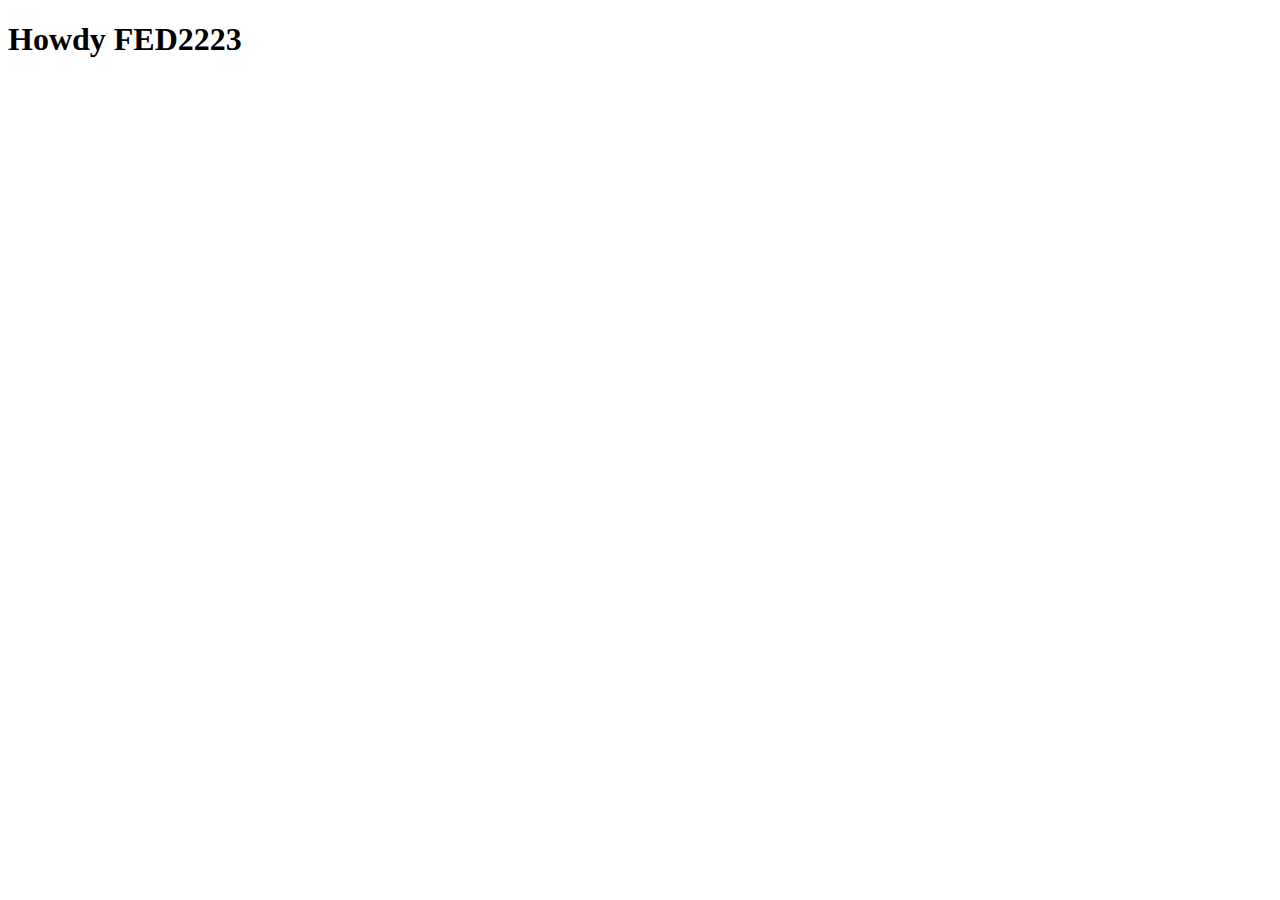
==== index.html @ 557b02db "Add files via upload" ====
<!doctype html>
<html lang="nl">
	
<head>
	<meta charset="UTF-8">
	<meta name="author" content="jouw naam">
	<meta name="viewport" content="width=device-width, initial-scale=1">
	
	<title>Howdy FED2223</title>
	
	<link href="styles/style.css" rel="stylesheet">
	<link rel="icon" type="image/svg+xml" href="images/favicon.svg">
</head>

<body>
	<h1>Howdy FED2223</h1>

	<script defer src="scripts/script.js"></script>
</body>
	
</html>
---- styles/style.css ----
/**************/
/* CSS REMEDY */
/**************/
*, *::after, *::before {
  box-sizing:border-box;  
}

button, summary {
	cursor: pointer;
}





/*********************/
/* CUSTOM PROPERTIES */
/*********************/
:root {
	/* startje */
	--color-text:#111;
	--color-background:#eee;
}





/****************/
/* JOUW STYLING */
/****************/

/* jouw code */
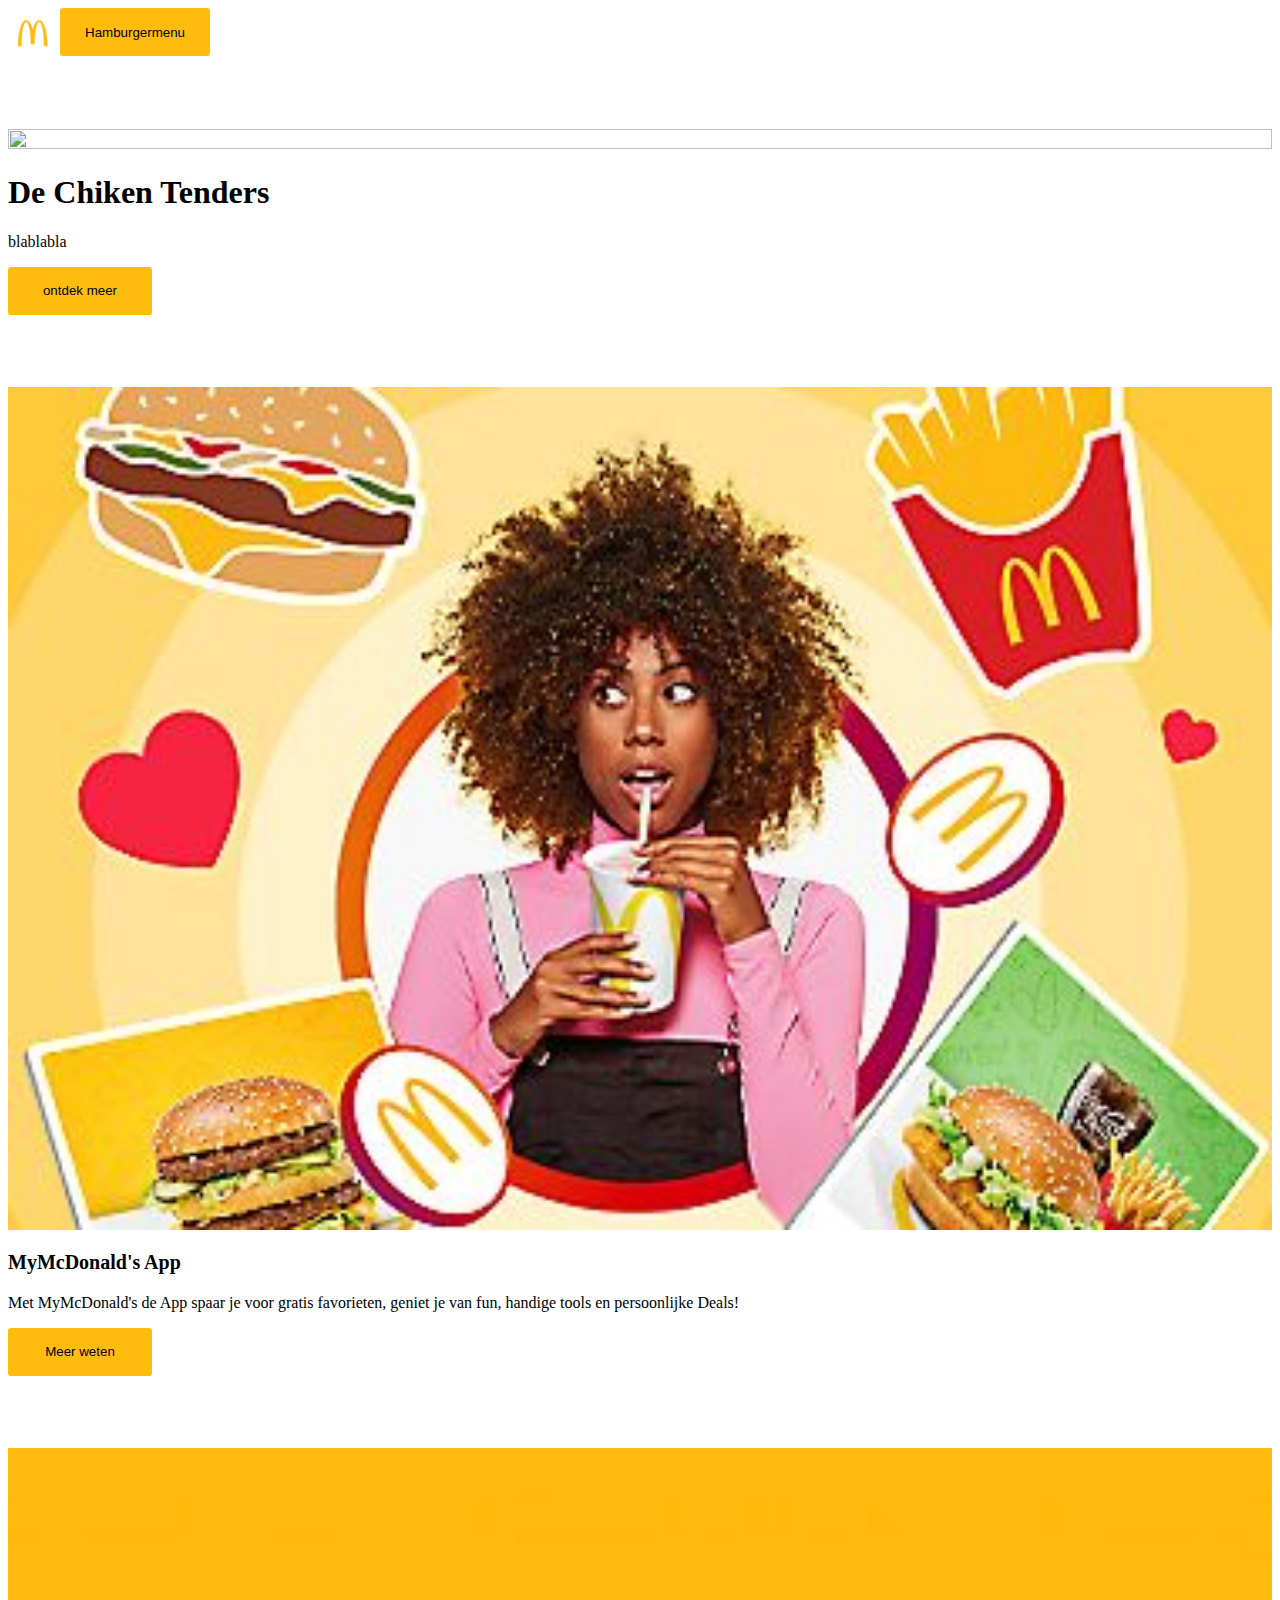
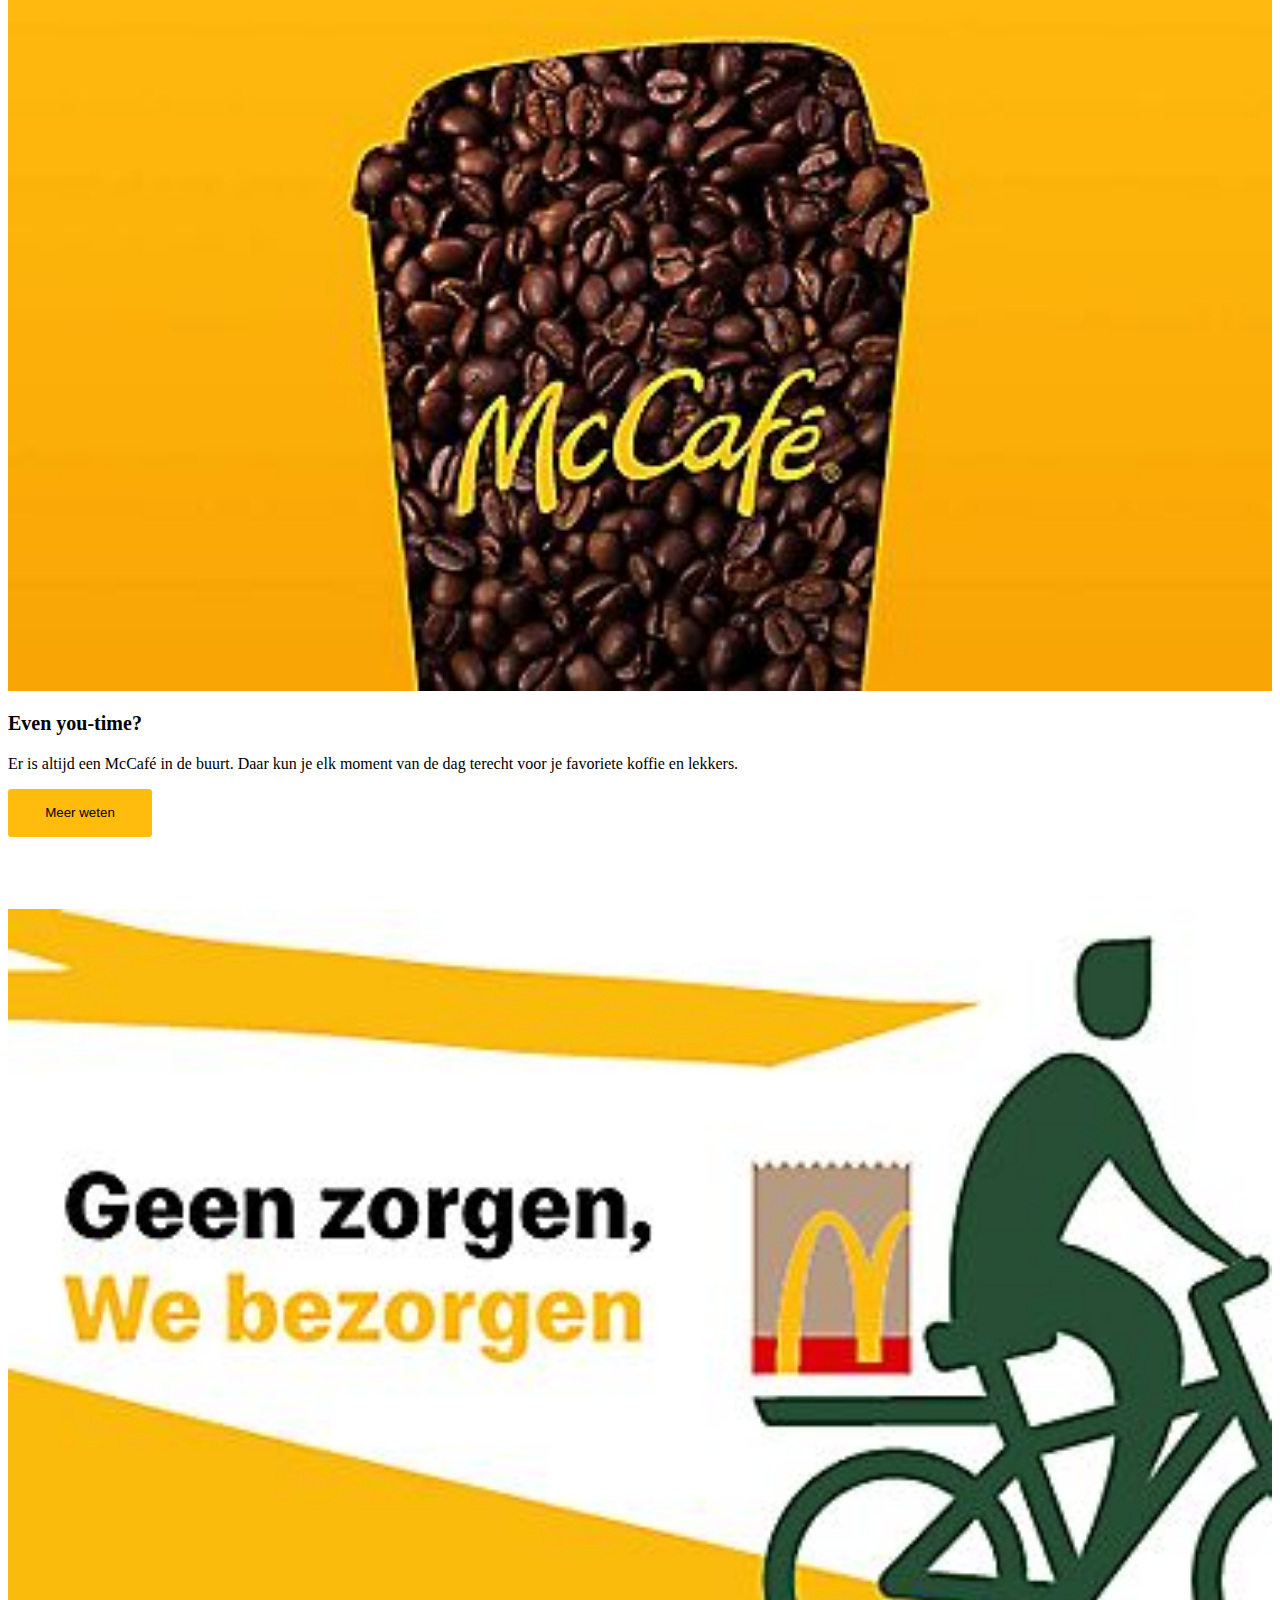
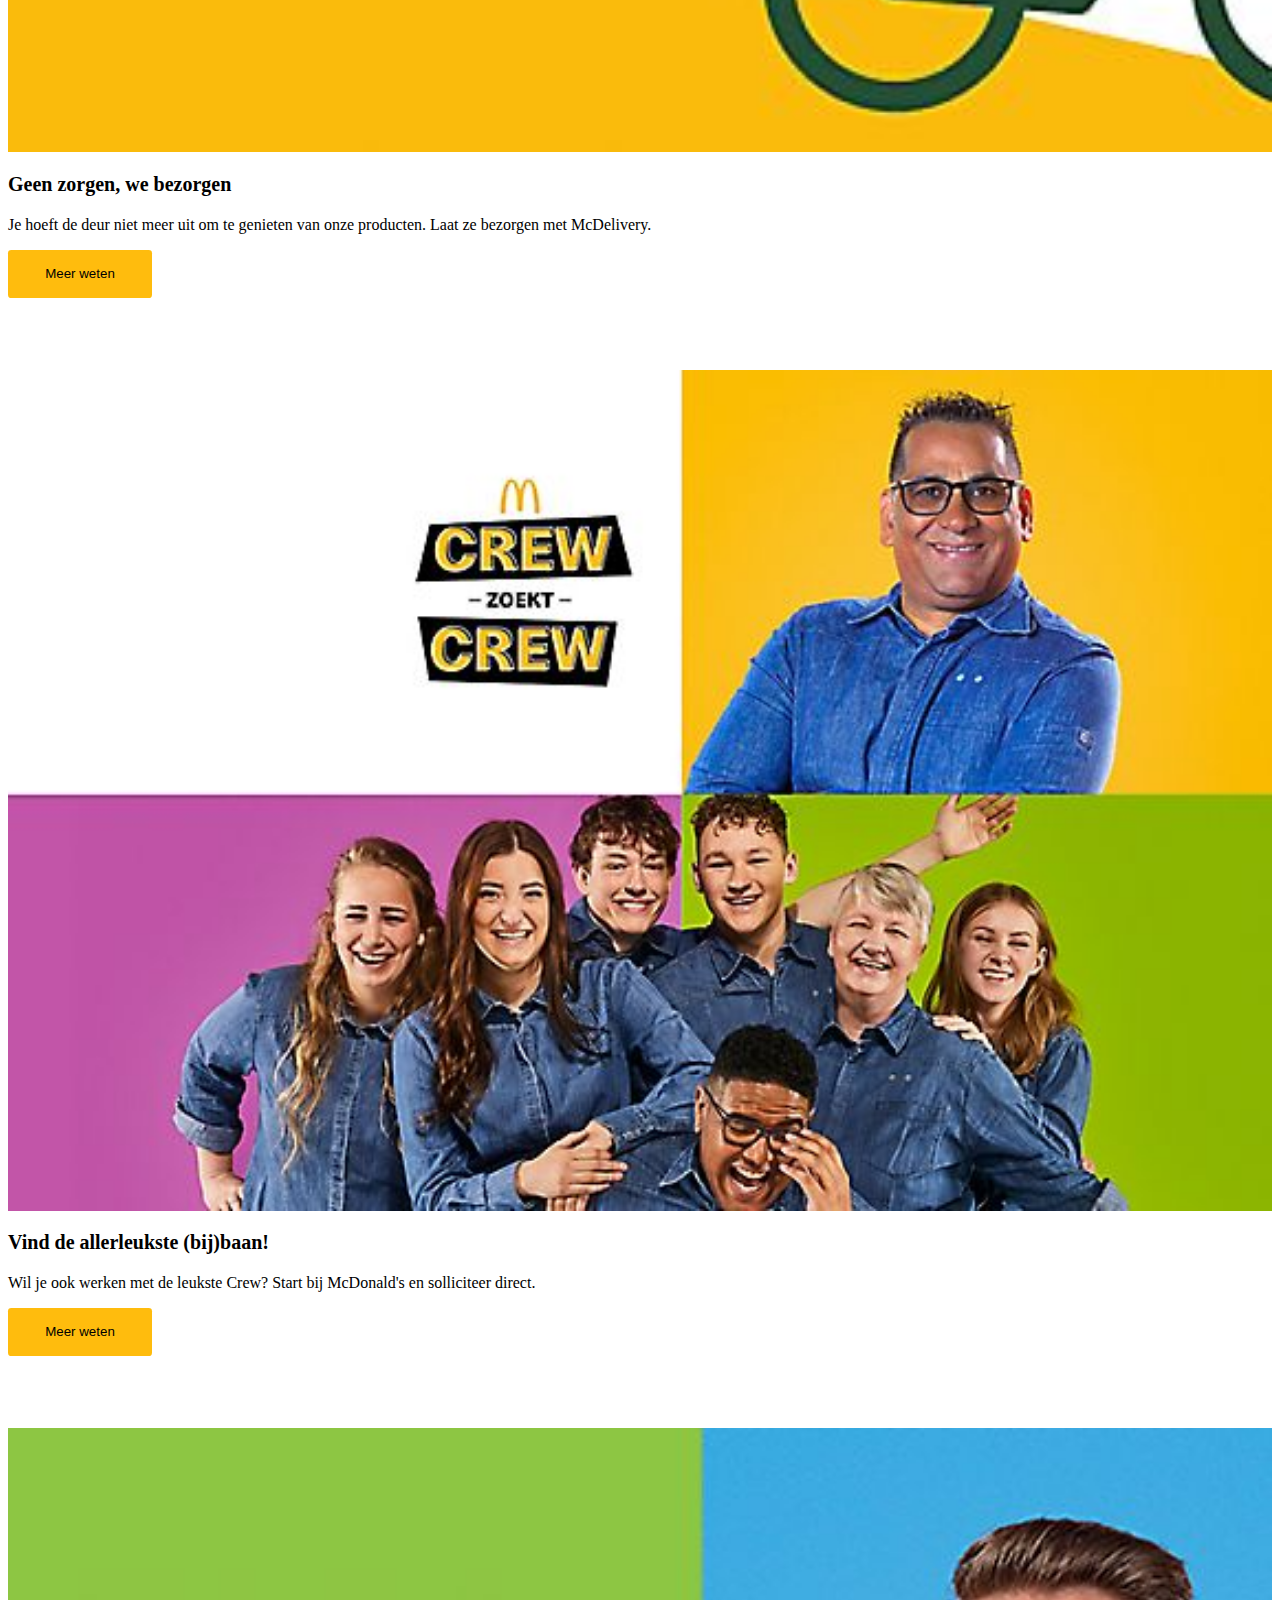
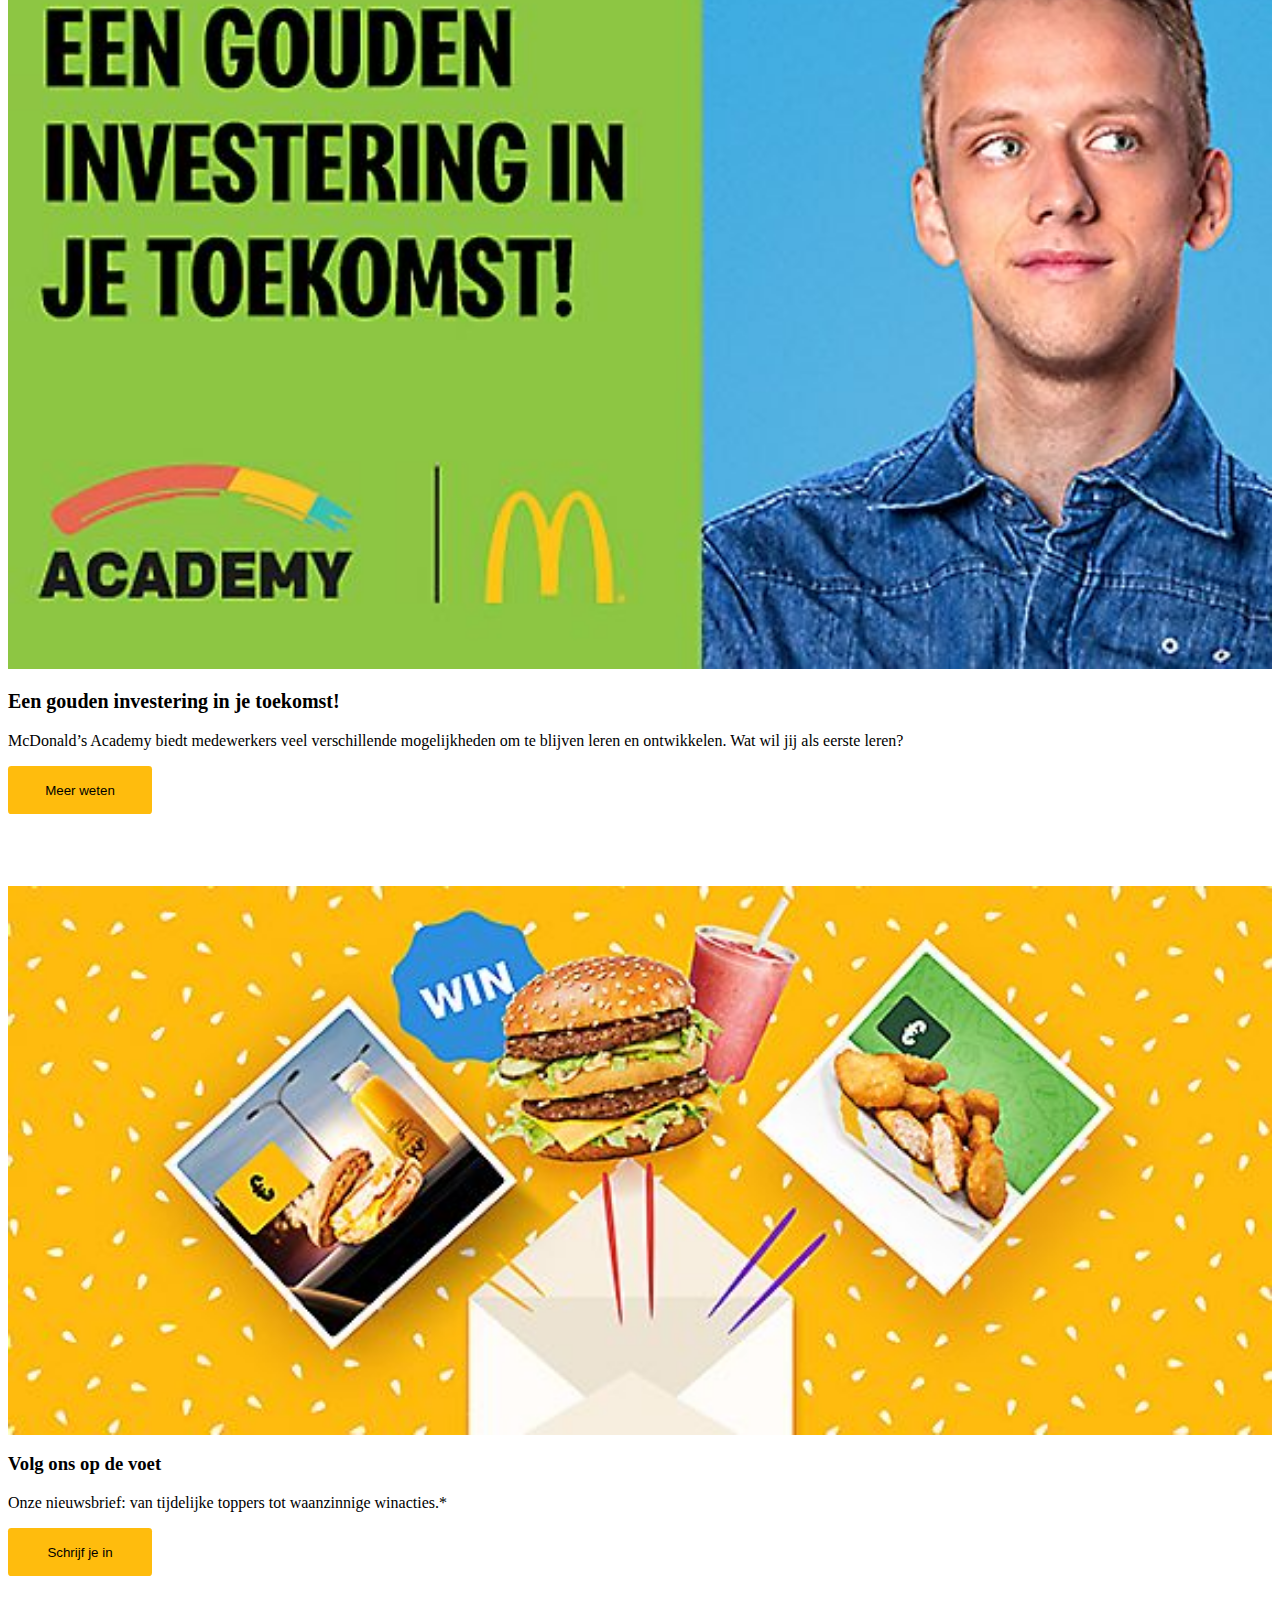
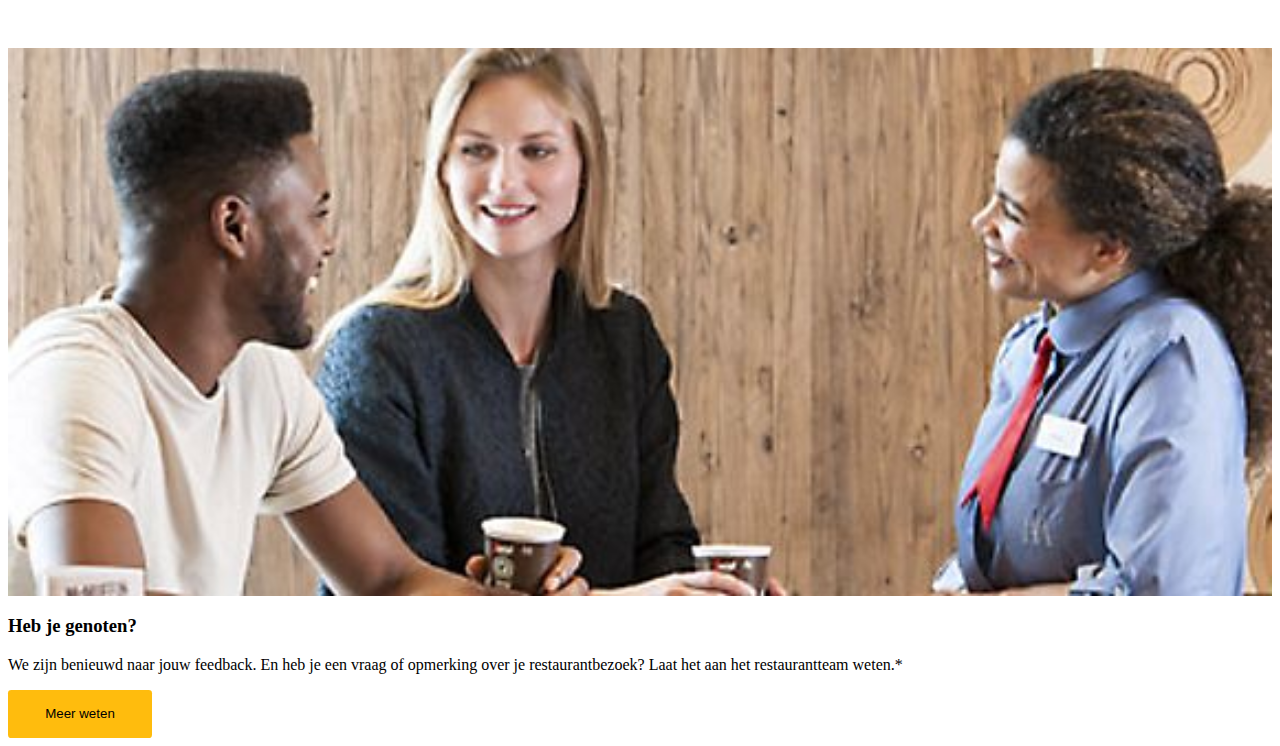
==== commit 325879d4: "Add files via upload" ====
--- a/index.html
+++ b/index.html
@@ -13,7 +13,77 @@
 </head>
 
 <body>
-	<h1>Howdy FED2223</h1>
+	<nav>
+		<img src="images/Logomc.jpg" alt="MyMcDonalds logo">
+		<button> Hamburgermenu </button>		
+	</nav>
+
+	<Main>
+		<section>
+			<img src="" alt="">
+				<h1> De Chiken Tenders </h1>
+					<p>	blablabla </p>
+						<button> ontdek meer </button>
+							<nav> <ul> </ul> </nav>
+		</section>
+
+		<section>
+			<img src="images/Afbeeldingmc1.jpg" alt="Afbeelding vrouw met milkshake">
+				<h2> MyMcDonald's App </h2>
+					<p>Met MyMcDonald's de App spaar je voor gratis favorieten, 
+						geniet je van fun, handige tools en persoonlijke Deals!</p>
+						<button> Meer weten </button>
+		</section>
+
+		<section>
+			<img src="images/Afbeeldingmc2.jpg" alt="Afbeelding vrouw met milkshake">
+				<h2> Even you-time? </h2>
+					<p>Er is altijd een McCafé in de buurt. Daar kun je elk moment van 
+						de dag terecht voor je favoriete koffie en lekkers.</p>
+						<button> Meer weten </button>
+		</section>
+
+		<section>
+			<img src="images/Afbeeldingmc3.jpg" alt="Afbeelding vrouw met milkshake">
+				<h2> Geen zorgen, we bezorgen </h2>
+					<p>Je hoeft de deur niet meer uit om te genieten van onze
+						 producten. Laat ze bezorgen met McDelivery.</p>
+						<button> Meer weten </button>
+		</section>
+
+		<section>
+			<img src="images/Afbeeldingmc4.jpg" alt="Afbeelding vrouw met milkshake">
+				<h2> Vind de allerleukste (bij)baan! </h2>
+					<p>Wil je ook werken met de leukste Crew? Start bij McDonald's en solliciteer direct.</p>
+						<button> Meer weten </button>
+		</section>
+
+		<section>
+			<img src="images/Afbeeldingmc5.jpg" alt="Afbeelding vrouw met milkshake">
+				<h2> Een gouden investering in je toekomst! </h2>
+					<p>McDonald’s Academy biedt medewerkers veel verschillende mogelijkheden 
+						om te blijven leren en ontwikkelen. Wat wil jij als eerste leren?</p>
+						<button> Meer weten </button>
+		</section>
+
+
+		<section>
+			<img src="images/Afbeeldingmc6.jpg" alt="Afbeelding vrouw met milkshake">
+				<h3> Volg ons op de voet </h3>
+					<p>Onze nieuwsbrief: van tijdelijke toppers tot waanzinnige winacties.*</p>
+						<button> Schrijf je in </button>
+		</section>
+
+		<section>
+			<img src="images/Afbeeldingmc7.jpg" alt="Afbeelding vrouw met milkshake">
+				<h3> Heb je genoten? </h3>
+					<p>We zijn benieuwd naar jouw feedback. En heb je een vraag of opmerking over je 
+						restaurantbezoek? Laat het aan het restaurantteam weten.*</p>
+						<button> Meer weten </button>
+		</section>
+
+
+	</Main>
 
 	<script defer src="scripts/script.js"></script>
 </body>
--- a/styles/style.css
+++ b/styles/style.css
@@ -5,7 +5,7 @@
   box-sizing:border-box;  
 }
 
-button, summary {
+summary {
 	cursor: pointer;
 }
 
@@ -20,7 +20,60 @@
 	/* startje */
 	--color-text:#111;
 	--color-background:#eee;
+	--color-button:#ffbc0d;
+	--color-buttontext: black;
+	--button-padding: 1.2em 2em;
+	--button-border-raduis: 0.25em;
 }
+
+button { 
+	background-color: var(--color-button);
+	color: var(--color-buttontext);
+	padding: var(--button-padding);
+	text-align: center;
+	border-radius: var(--button-border-raduis);
+	border: none;
+	min-height: 3rem;
+    min-width: 9rem;
+	padding: 0.8125rem 1.5625rem;
+    display: inline-block;
+	text-decoration: none;
+	}
+
+h2 {
+	font-size: 1.25em;
+    line-height: 1.5em;
+}
+
+p {
+	display: block;
+    margin-block-start: 1em;
+    margin-block-end: 1em;
+    margin-inline-start: 0em;
+    margin-inline-end: 0em;
+}
+
+img {
+	width: 100%;
+    height: 100%;
+	object-fit: contain;
+    position: relative;
+    top: 0;
+	vertical-align: middle;
+	border-style: none;
+}
+
+nav img {
+	max-width: 3pc;
+    max-height: 3pc;
+    vertical-align: middle;
+}
+
+section {
+	margin-top: 4.5em;
+}
+
+
 
 
 
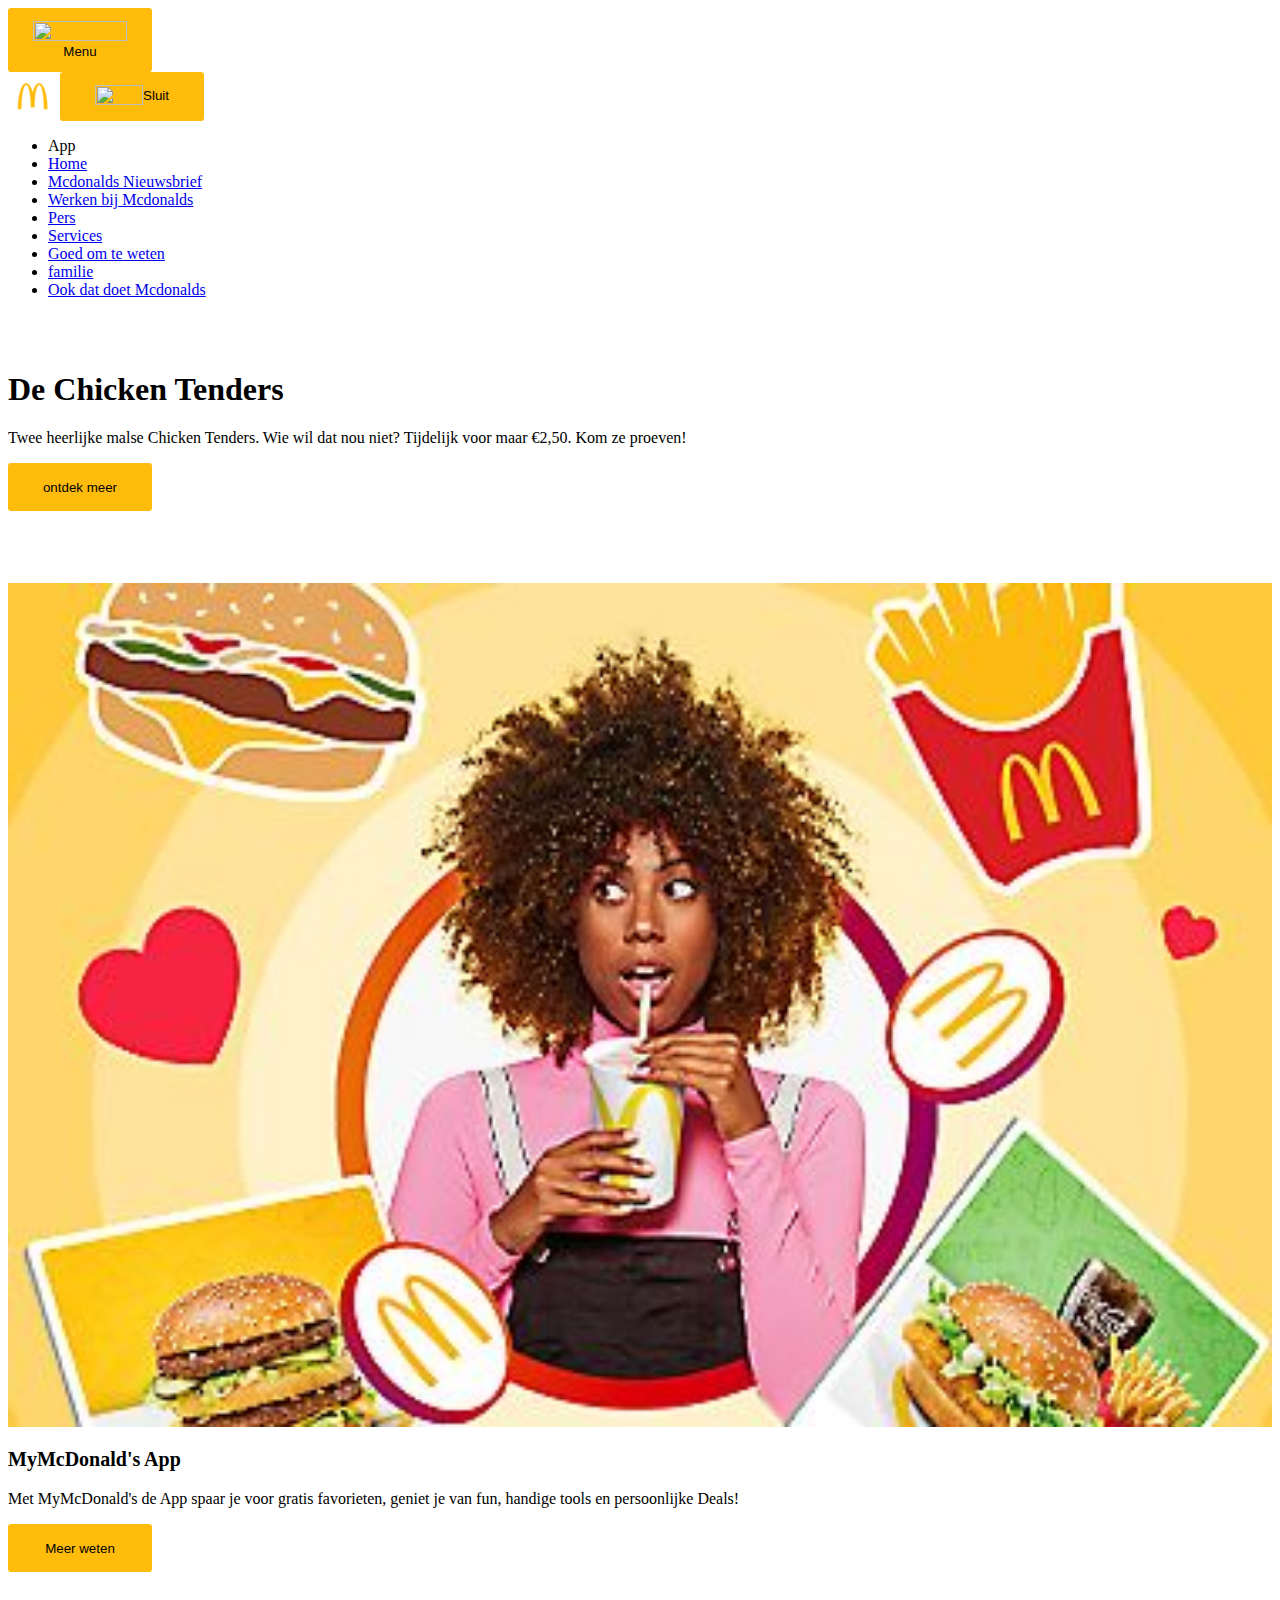
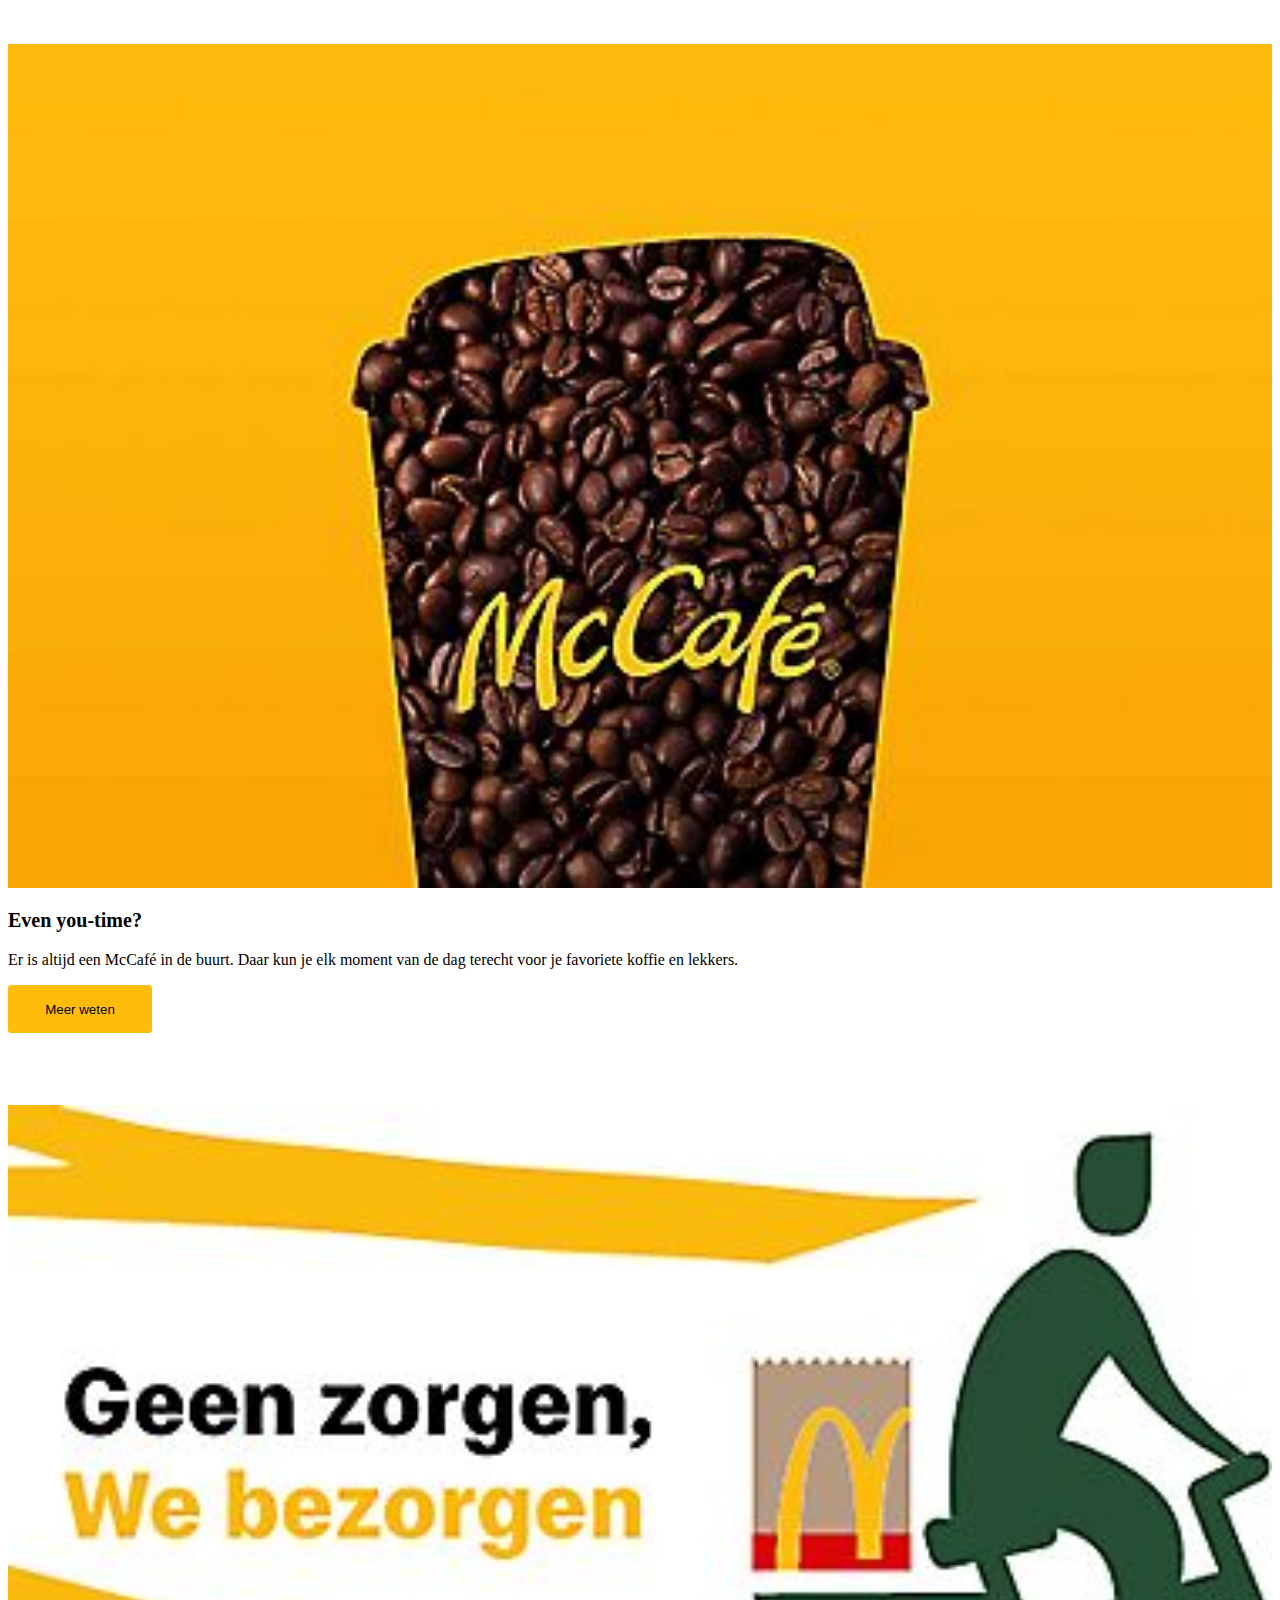
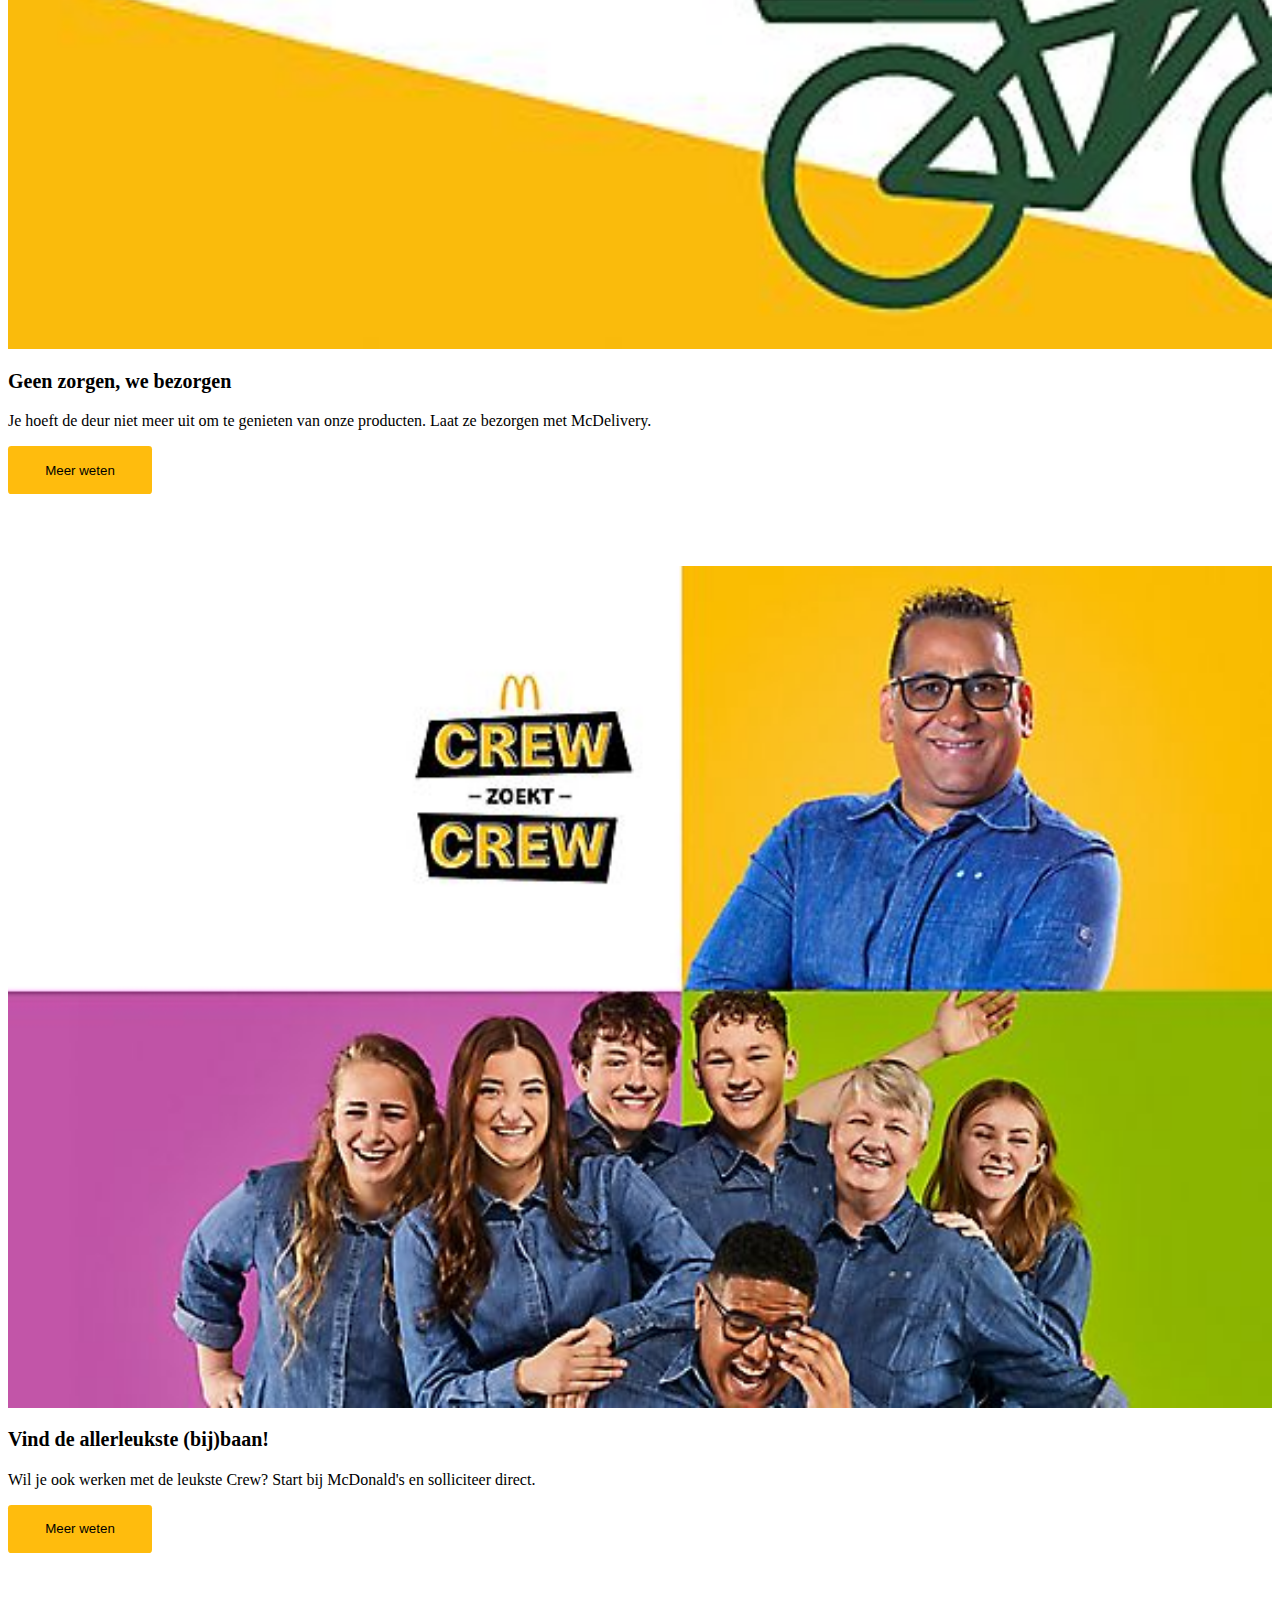
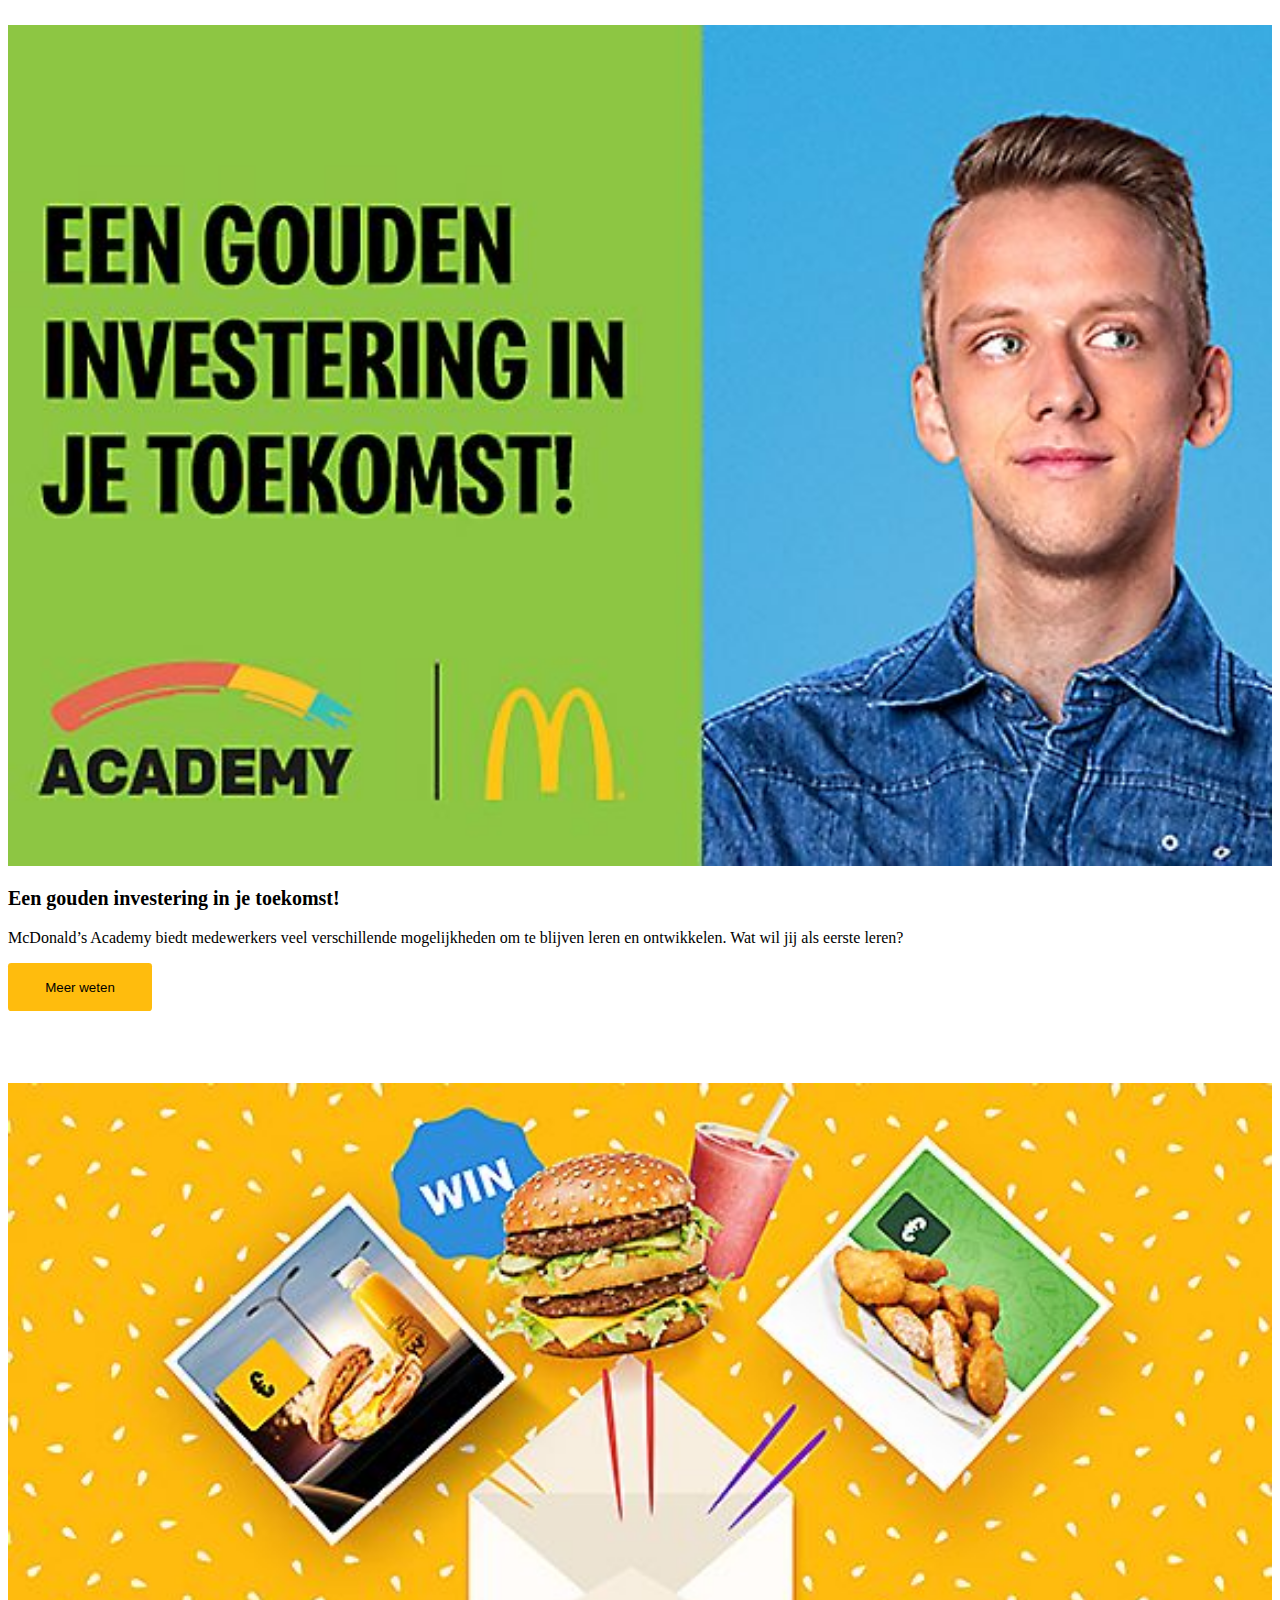
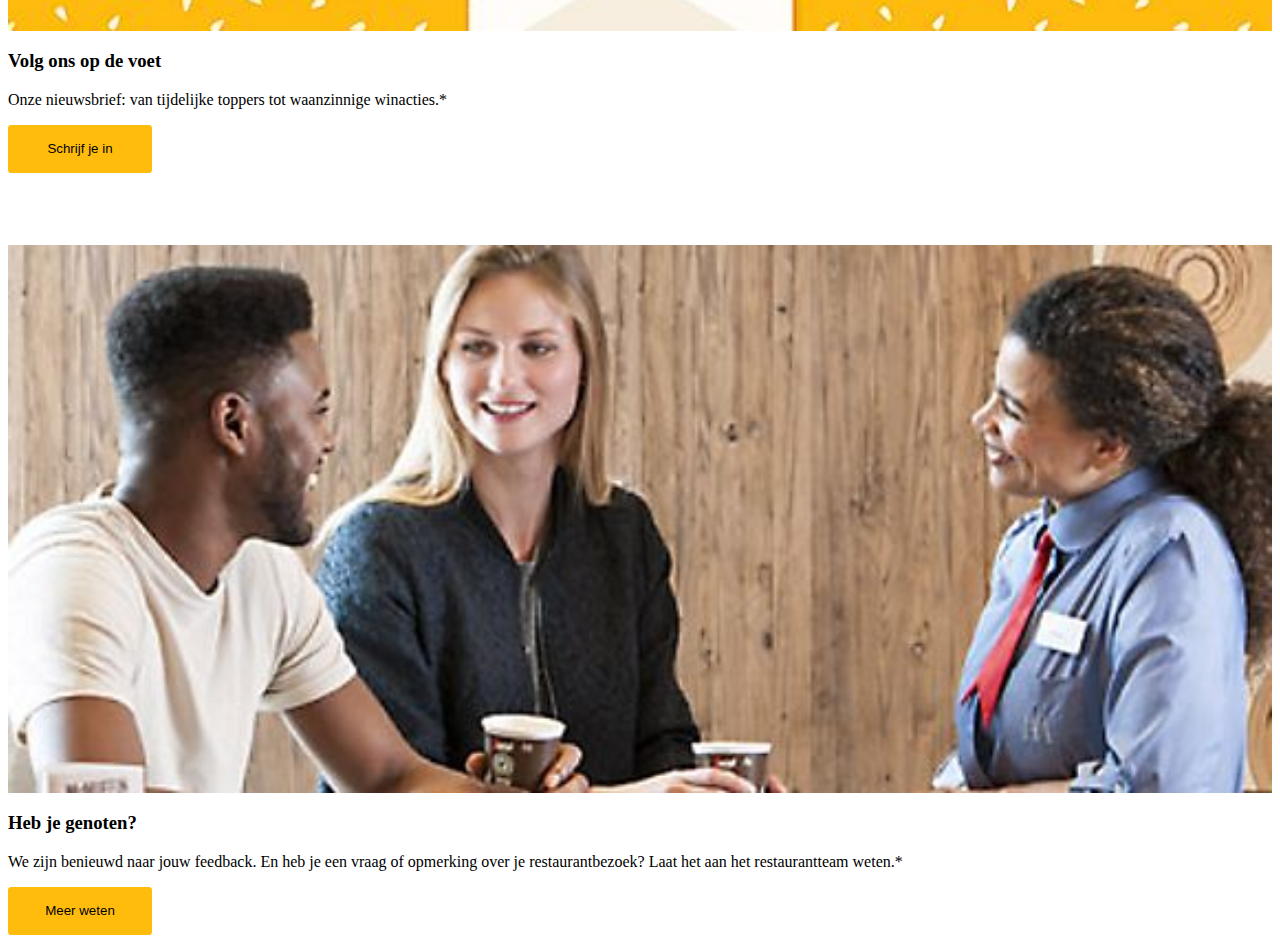
==== commit 359b2f34: "Add files via upload" ====
--- a/index.html
+++ b/index.html
@@ -1,91 +1,102 @@
 <!doctype html>
 <html lang="nl">
-	
-<head>
-	<meta charset="UTF-8">
-	<meta name="author" content="jouw naam">
-	<meta name="viewport" content="width=device-width, initial-scale=1">
-	
-	<title>Howdy FED2223</title>
-	
-	<link href="styles/style.css" rel="stylesheet">
-	<link rel="icon" type="image/svg+xml" href="images/favicon.svg">
-</head>
+    <head>
+        <meta charset="UTF-8">
+        <meta name="author" content="jouw naam">
+        <meta name="viewport" content="width=device-width, initial-scale=1">
+        <title>Maccccccie</title>
+        <link href="styles/style.css" rel="stylesheet">
+        <link rel="icon" type="image/svg+xml" href="images/favicon.svg">	
+        <button aria-hidden="true"><img src="images/Hamburger_icon.svg" alt="" />Menu</button>
+            <nav>
+                 <img src="images/Logomc.jpg" alt="Logo">
+                 <button aria-hidden="true"><img src="https://assets.codepen.io/274456/ui-icon-cross.svg" alt="" />Sluit</button>
+                 <ul>
+                    <li><a class="active"> App</a></li>
+                    <li><a href="https://www.mcdonalds.com/nl/nl-nl/services/app.html"> Home</a></li>
+                    <li><a href="https://www.mcdonalds.com/nl/nl-nl/services/nieuwsbrief.html"> Mcdonalds Nieuwsbrief</a></li>
+                    <li><a href="https://www.mcdonalds.com/nl/nl-nl/werkenbij.html"> Werken bij Mcdonalds</a></li>
+                    <li><a href="https://www.mcdonalds.com/nl/nl-nl/contact/Newsroom/pers.html"> Pers</a></li>
+                    <li><a href="https://www.mcdonalds.com/nl/nl-nl/services.html"> Services</a></li>
+                    <li><a href="https://www.mcdonalds.com/nl/nl-nl/goed-om-te-weten.html"> Goed om te weten</a></li>
+                    <li><a href="https://www.mcdonalds.com/nl/nl-nl/familie.html">familie</a></li>
+                    <li><a href="https://www.mcdonalds.com/nl/nl-nl/ookdatdoetmcdonalds.html">Ook dat doet Mcdonalds</a></li>
+                </ul>
+            </nav> 
+    </header>
+    <body>
+        
+   
+        <Main>
+            <section>
+                <h1> De Chicken Tenders </h1>
+                <p>	Twee heerlijke malse Chicken Tenders. Wie wil dat nou niet? Tijdelijk voor maar €2,50. Kom ze proeven!</p>
+                <button> ontdek meer </button>
+                <nav>
+                    <ul> </ul>
+                </nav>
+            </section>
 
-<body>
-	<nav>
-		<img src="images/Logomc.jpg" alt="MyMcDonalds logo">
-		<button> Hamburgermenu </button>		
-	</nav>
+            <section>
+                <img src="images/Afbeeldingmc1.jpg" alt="Afbeelding vrouw met milkshake">
+                <h2> MyMcDonald's App </h2>
+                <p>Met MyMcDonald's de App spaar je voor gratis favorieten, 
+                    geniet je van fun, handige tools en persoonlijke Deals!
+                </p>
+                <button> Meer weten </button>
+            </section>
 
-	<Main>
-		<section>
-			<img src="" alt="">
-				<h1> De Chiken Tenders </h1>
-					<p>	blablabla </p>
-						<button> ontdek meer </button>
-							<nav> <ul> </ul> </nav>
-		</section>
+            <section>
+                <img src="images/Afbeeldingmc2.jpg" alt="Afbeelding vrouw met milkshake">
+                <h2> Even you-time? </h2>
+                <p>Er is altijd een McCafé in de buurt. Daar kun je elk moment van 
+                    de dag terecht voor je favoriete koffie en lekkers.
+                </p>
+                <button> Meer weten </button>
+            </section>
 
-		<section>
-			<img src="images/Afbeeldingmc1.jpg" alt="Afbeelding vrouw met milkshake">
-				<h2> MyMcDonald's App </h2>
-					<p>Met MyMcDonald's de App spaar je voor gratis favorieten, 
-						geniet je van fun, handige tools en persoonlijke Deals!</p>
-						<button> Meer weten </button>
-		</section>
+            <section>
+                <img src="images/Afbeeldingmc3.jpg" alt="Afbeelding vrouw met milkshake">
+                <h2> Geen zorgen, we bezorgen </h2>
+                <p>Je hoeft de deur niet meer uit om te genieten van onze
+                    producten. Laat ze bezorgen met McDelivery.
+                </p>
+                <button> Meer weten </button>
+            </section>
 
-		<section>
-			<img src="images/Afbeeldingmc2.jpg" alt="Afbeelding vrouw met milkshake">
-				<h2> Even you-time? </h2>
-					<p>Er is altijd een McCafé in de buurt. Daar kun je elk moment van 
-						de dag terecht voor je favoriete koffie en lekkers.</p>
-						<button> Meer weten </button>
-		</section>
+            <section>
+                <img src="images/Afbeeldingmc4.jpg" alt="Afbeelding vrouw met milkshake">
+                <h2> Vind de allerleukste (bij)baan! </h2>
+                <p>Wil je ook werken met de leukste Crew? Start bij McDonald's en solliciteer direct.</p>
+                <button> Meer weten </button>
+            </section>
 
-		<section>
-			<img src="images/Afbeeldingmc3.jpg" alt="Afbeelding vrouw met milkshake">
-				<h2> Geen zorgen, we bezorgen </h2>
-					<p>Je hoeft de deur niet meer uit om te genieten van onze
-						 producten. Laat ze bezorgen met McDelivery.</p>
-						<button> Meer weten </button>
-		</section>
+            <section>
+                <img src="images/Afbeeldingmc5.jpg" alt="Afbeelding vrouw met milkshake">
+                <h2> Een gouden investering in je toekomst! </h2>
+                <p>McDonald’s Academy biedt medewerkers veel verschillende mogelijkheden 
+                    om te blijven leren en ontwikkelen. Wat wil jij als eerste leren?
+                </p>
+                <button> Meer weten </button>
+            </section>
 
-		<section>
-			<img src="images/Afbeeldingmc4.jpg" alt="Afbeelding vrouw met milkshake">
-				<h2> Vind de allerleukste (bij)baan! </h2>
-					<p>Wil je ook werken met de leukste Crew? Start bij McDonald's en solliciteer direct.</p>
-						<button> Meer weten </button>
-		</section>
+            <section>
+                <img src="images/Afbeeldingmc6.jpg" alt="Afbeelding vrouw met milkshake">
+                <h3> Volg ons op de voet </h3>
+                <p>Onze nieuwsbrief: van tijdelijke toppers tot waanzinnige winacties.*</p>
+                <button> Schrijf je in </button>
+            </section>
 
-		<section>
-			<img src="images/Afbeeldingmc5.jpg" alt="Afbeelding vrouw met milkshake">
-				<h2> Een gouden investering in je toekomst! </h2>
-					<p>McDonald’s Academy biedt medewerkers veel verschillende mogelijkheden 
-						om te blijven leren en ontwikkelen. Wat wil jij als eerste leren?</p>
-						<button> Meer weten </button>
-		</section>
+            <section>
+                <img src="images/Afbeeldingmc7.jpg" alt="Afbeelding vrouw met milkshake">
+                <h3> Heb je genoten? </h3>
+                <p>We zijn benieuwd naar jouw feedback. En heb je een vraag of opmerking over je 
+                    restaurantbezoek? Laat het aan het restaurantteam weten.*
+                </p>
+                <button> Meer weten </button>
+            </section>
 
-
-		<section>
-			<img src="images/Afbeeldingmc6.jpg" alt="Afbeelding vrouw met milkshake">
-				<h3> Volg ons op de voet </h3>
-					<p>Onze nieuwsbrief: van tijdelijke toppers tot waanzinnige winacties.*</p>
-						<button> Schrijf je in </button>
-		</section>
-
-		<section>
-			<img src="images/Afbeeldingmc7.jpg" alt="Afbeelding vrouw met milkshake">
-				<h3> Heb je genoten? </h3>
-					<p>We zijn benieuwd naar jouw feedback. En heb je een vraag of opmerking over je 
-						restaurantbezoek? Laat het aan het restaurantteam weten.*</p>
-						<button> Meer weten </button>
-		</section>
-
-
-	</Main>
-
-	<script defer src="scripts/script.js"></script>
-</body>
-	
-</html>
+        </Main>
+        <script defer src="scripts/script.js"></script>
+    </body>
+</html>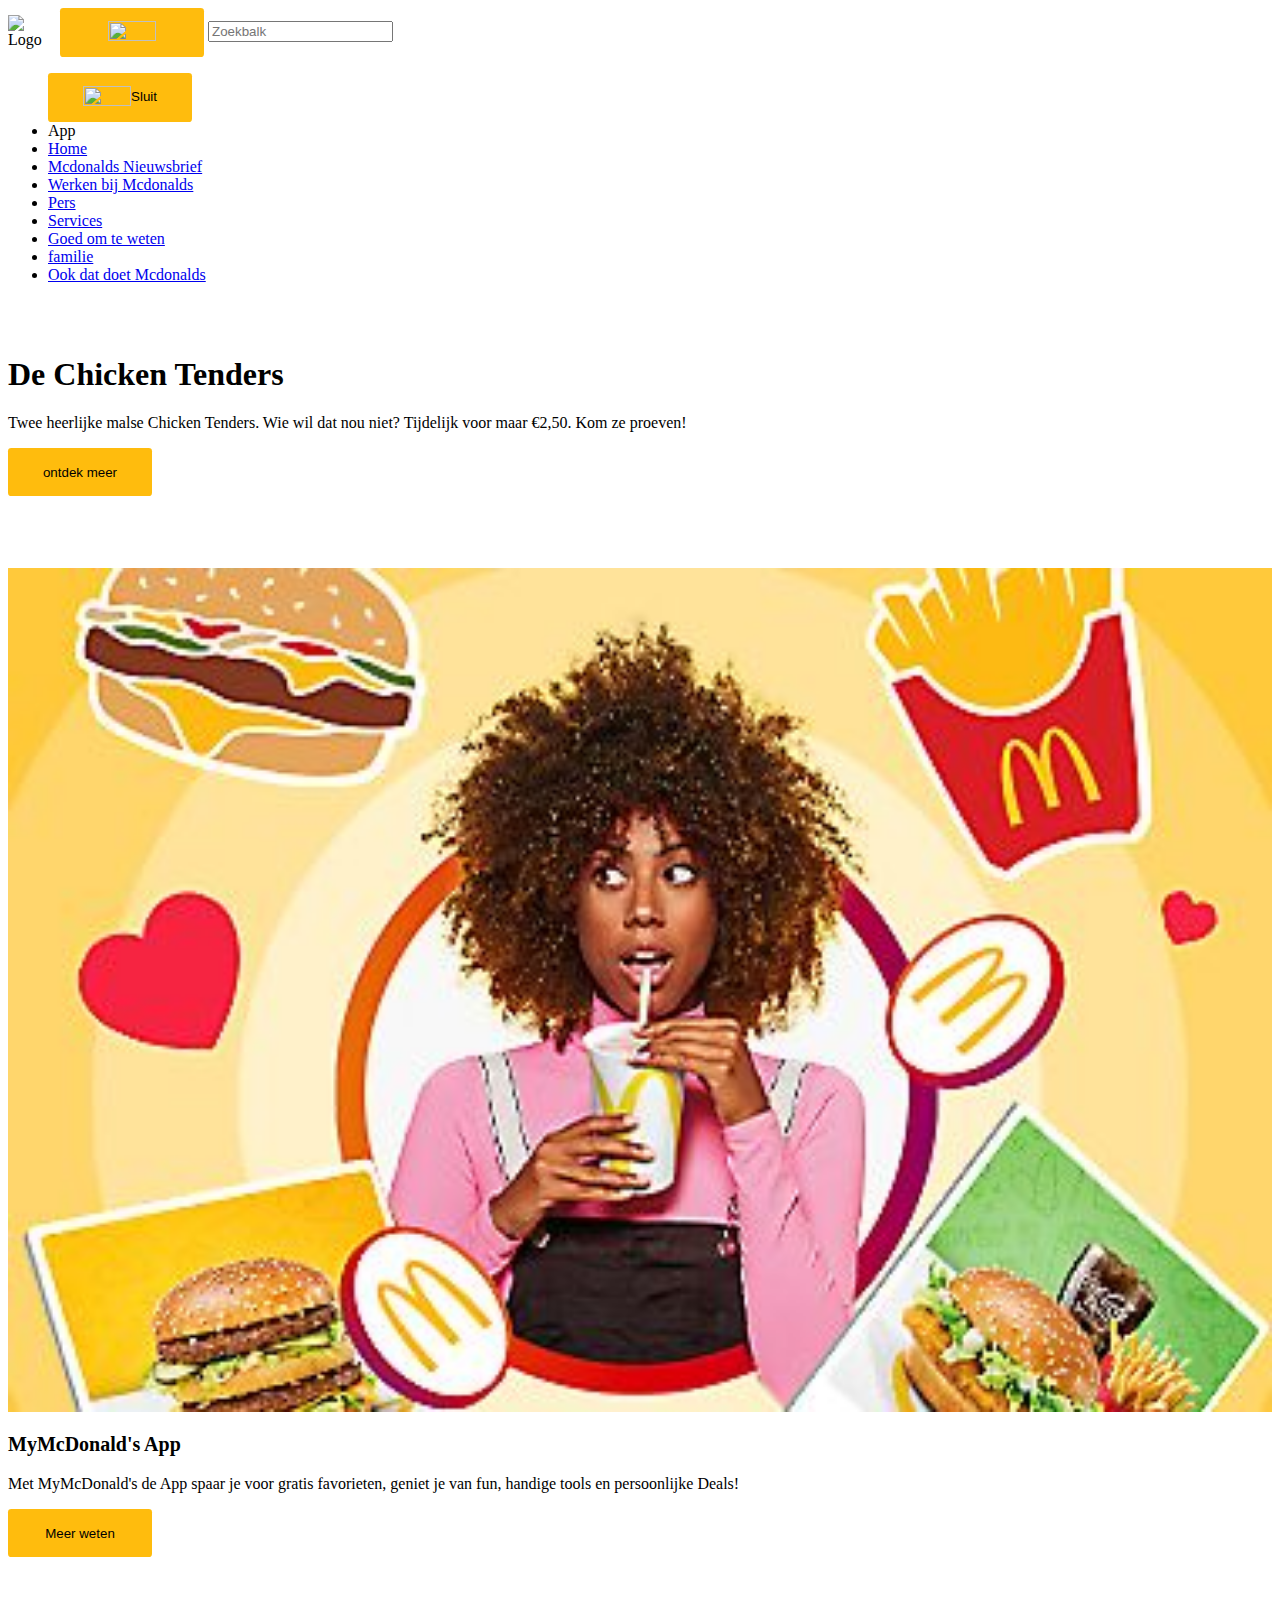
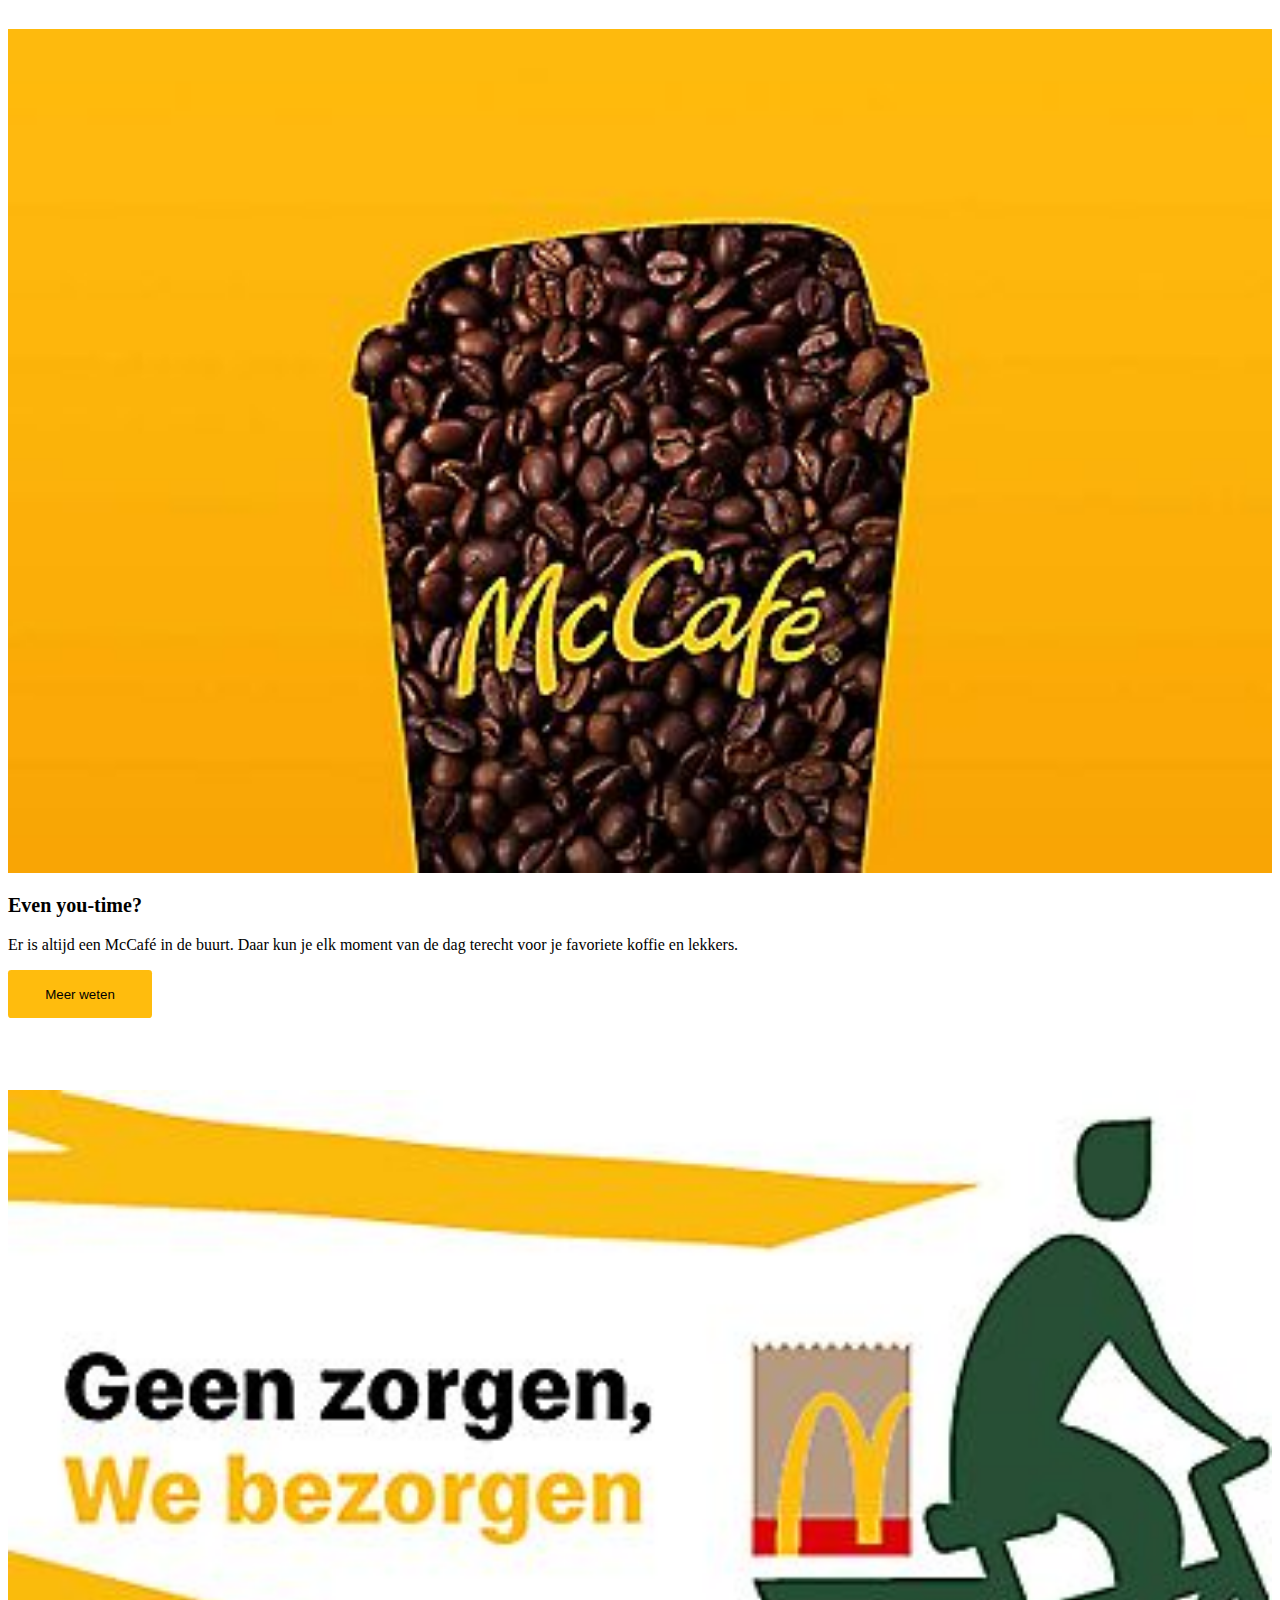
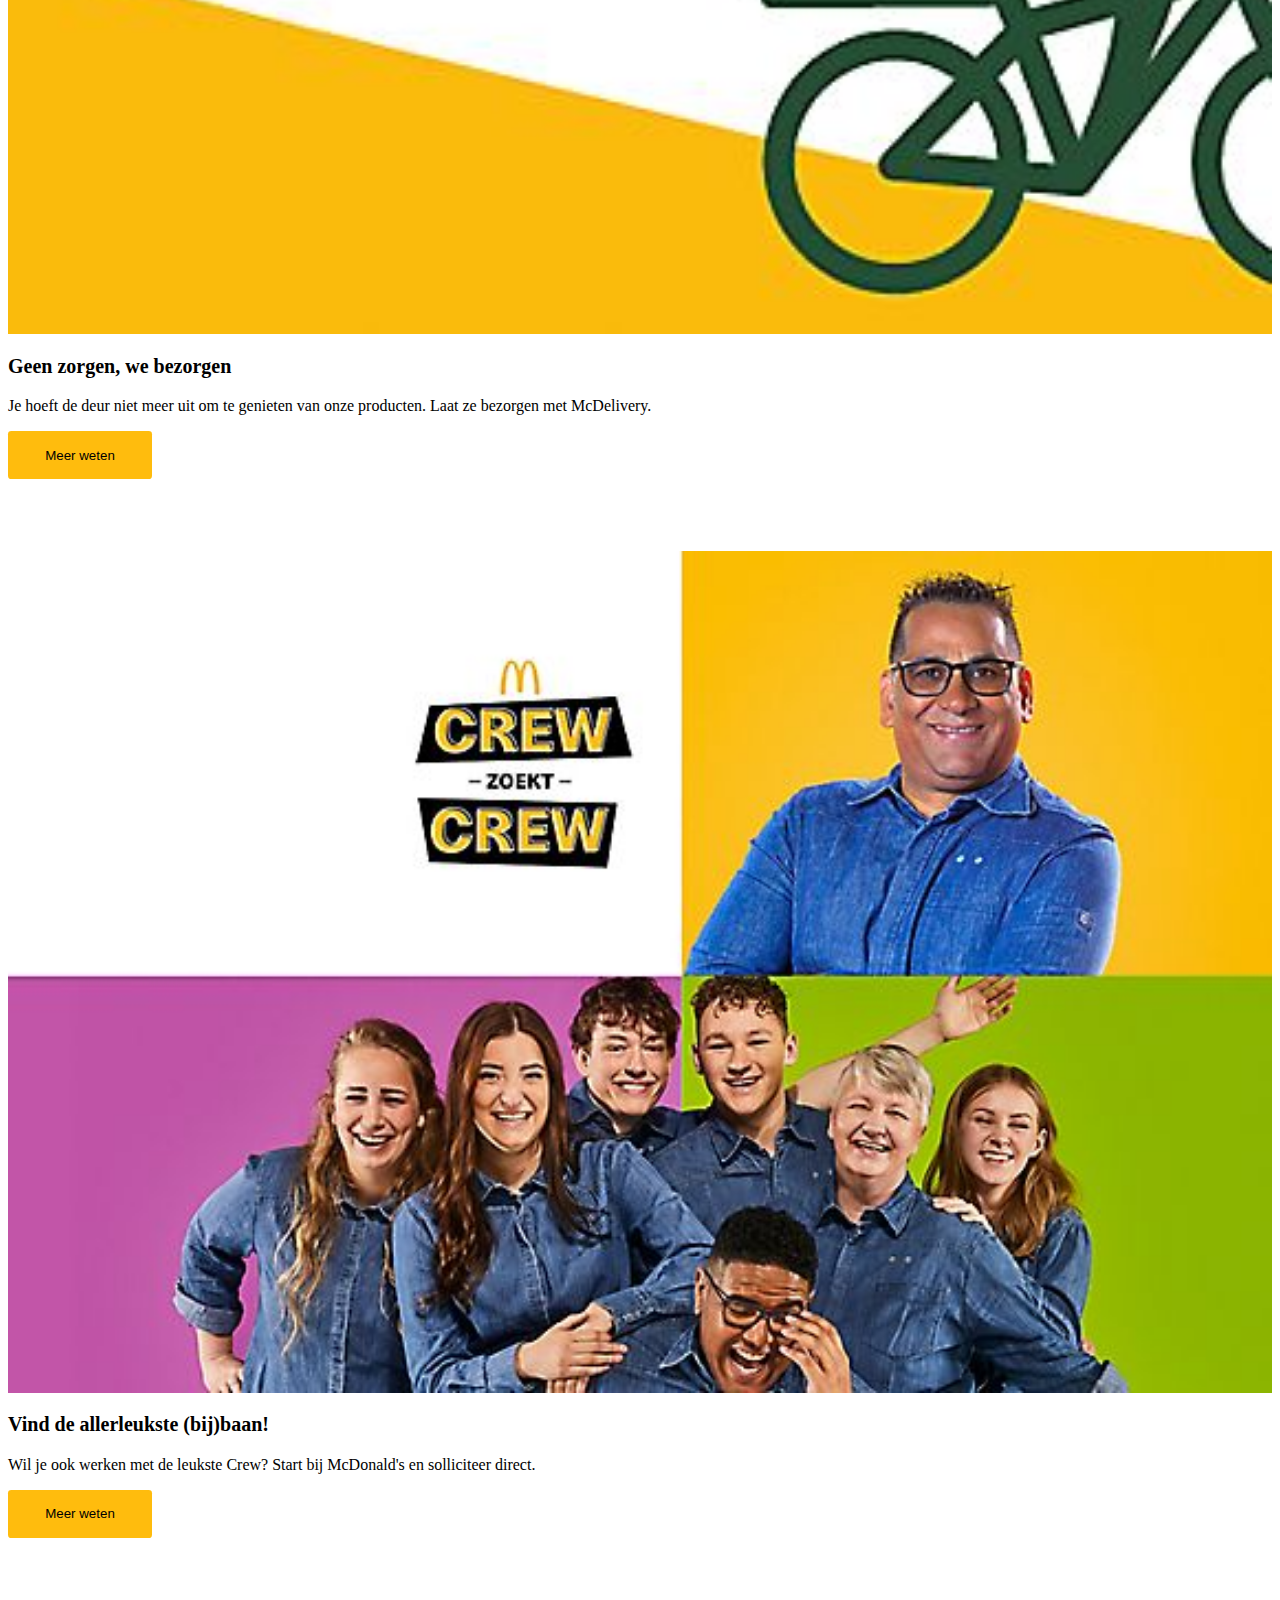
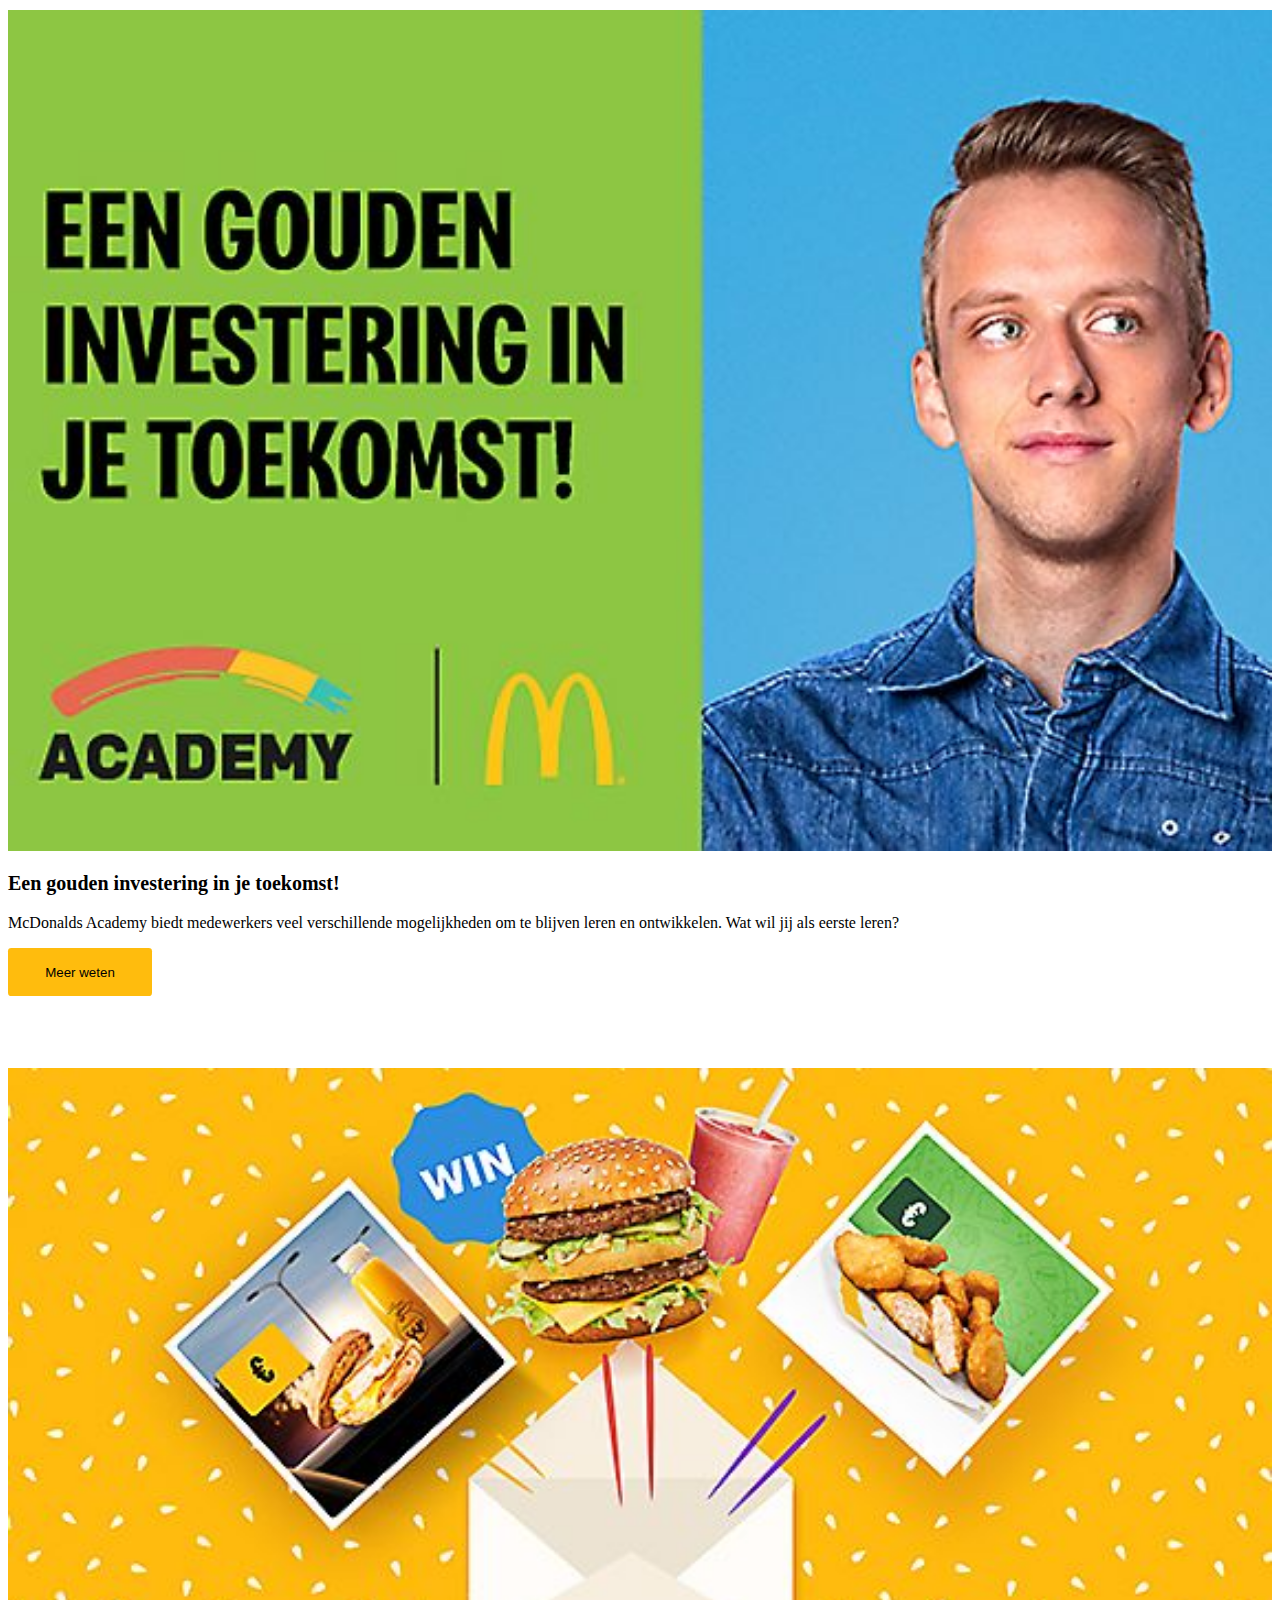
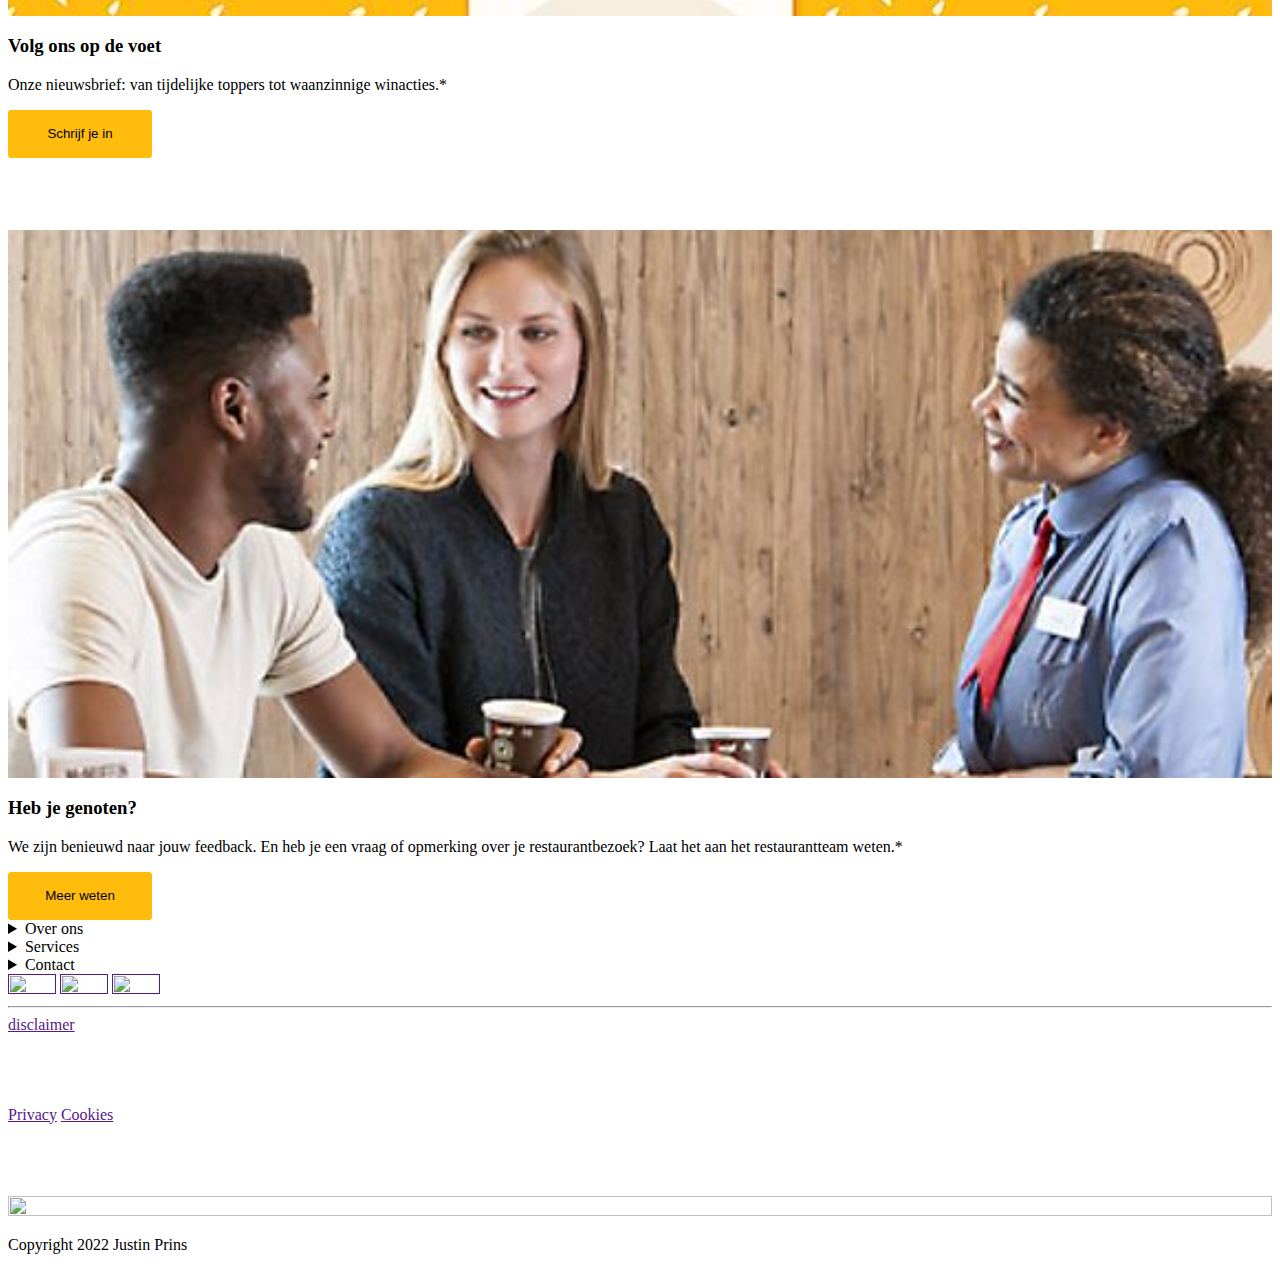
==== commit cd9985c0: "Add files via upload" ====
--- a/index.html
+++ b/index.html
@@ -1,17 +1,24 @@
 <!doctype html>
-<html lang="nl">
+<html lang="nl" class="mainpage">
     <head>
         <meta charset="UTF-8">
         <meta name="author" content="jouw naam">
         <meta name="viewport" content="width=device-width, initial-scale=1">
         <title>Maccccccie</title>
         <link href="styles/style.css" rel="stylesheet">
-        <link rel="icon" type="image/svg+xml" href="images/favicon.svg">	
-        <button aria-hidden="true"><img src="images/Hamburger_icon.svg" alt="" />Menu</button>
+        <link rel="icon" type="image/svg+xml" href="images/favicon.svg">
+    </head>	
+    
+    <body>
+        <header>
             <nav>
-                 <img src="images/Logomc.jpg" alt="Logo">
-                 <button aria-hidden="true"><img src="https://assets.codepen.io/274456/ui-icon-cross.svg" alt="" />Sluit</button>
-                 <ul>
+                <img src="images/Logomc.png" alt="Logo">  
+                <button aria-hidden="true"><img src="images/Hamburger_icon.svg" alt="" /></button>
+                <input type="Typ je tekst" placeholder="Zoekbalk">
+            </nav> 
+            <nav>
+                <ul>
+                    <button aria-hidden="true"><img src="https://assets.codepen.io/274456/ui-icon-cross.svg" alt="" />Sluit</button>
                     <li><a class="active"> App</a></li>
                     <li><a href="https://www.mcdonalds.com/nl/nl-nl/services/app.html"> Home</a></li>
                     <li><a href="https://www.mcdonalds.com/nl/nl-nl/services/nieuwsbrief.html"> Mcdonalds Nieuwsbrief</a></li>
@@ -23,8 +30,7 @@
                     <li><a href="https://www.mcdonalds.com/nl/nl-nl/ookdatdoetmcdonalds.html">Ook dat doet Mcdonalds</a></li>
                 </ul>
             </nav> 
-    </header>
-    <body>
+        </header>
         
    
         <Main>
@@ -74,7 +80,7 @@
             <section>
                 <img src="images/Afbeeldingmc5.jpg" alt="Afbeelding vrouw met milkshake">
                 <h2> Een gouden investering in je toekomst! </h2>
-                <p>McDonald’s Academy biedt medewerkers veel verschillende mogelijkheden 
+                <p>McDonalds Academy biedt medewerkers veel verschillende mogelijkheden 
                     om te blijven leren en ontwikkelen. Wat wil jij als eerste leren?
                 </p>
                 <button> Meer weten </button>
@@ -95,8 +101,61 @@
                 </p>
                 <button> Meer weten </button>
             </section>
+        </Main>
 
-        </Main>
+        <footer>
+            <details>
+                <summary>Over ons</summary>
+                <ul>
+                    <li><a href=""> Over ons </a></li>
+                    <li><a href=""> Onze geschiedenis</a></li>
+                    <li><a href=""> Ons management </a></li>
+                    <li><a href=""> Waar staan we voor?</a></li>
+                    <li><a href=""> Franchise </a></li>
+                    <li><a href=""> Nieuwe restaurantlocaties </a></li>
+                </ul>
+            </details>
+            <details>
+                <summary>Services</summary>
+                <ul>
+                    <li><a href=""> Services </a></li>
+                    <li><a href=""> McCafé</a></li>
+                    <li><a href=""> Mcdonald's Nieuwsbrief</a></li>
+                    <li><a href=""> Ontbijt</a></li>
+                    <li><a href=""> App</a></li>
+                </ul>
+            </details>
+            <details>
+                <summary>Contact</summary>
+                <ul>
+                <li><a href=""> Contact </a></li>
+                <li><a href=""> Newsroom</a></li>
+                <li><a href=""> Meer weten</a></li>
+                <li><a href=""> Contactgegevens</a></li>
+                <li><a href=""> Pers Contact</a></li>
+                </ul>
+            </details>
+
+            <nav class="SocialMedia">
+            <a href=""> <img src="images/YoutubeLogo.png" alt=""></a>
+            <a href=""> <img src="images/Instagram logo.svg" alt=""></a>
+            <a href=""> <img src="images/Facebook.png" alt=""></a>
+            </nav>   
+
+            <hr>
+            <a class="disclaimer" href="">disclaimer</a>
+            <section> 
+                <a href="">Privacy</a>
+                <a href="">Cookies</a>
+            </section>
+            </nav> 
+            <section>   
+                <img src="images/Logomc.png" alt="">
+                <p> Copyright 2022 Justin Prins</p>
+            </section>    
+        </footer>
+
         <script defer src="scripts/script.js"></script>
     </body>
-</html>+</html>
+
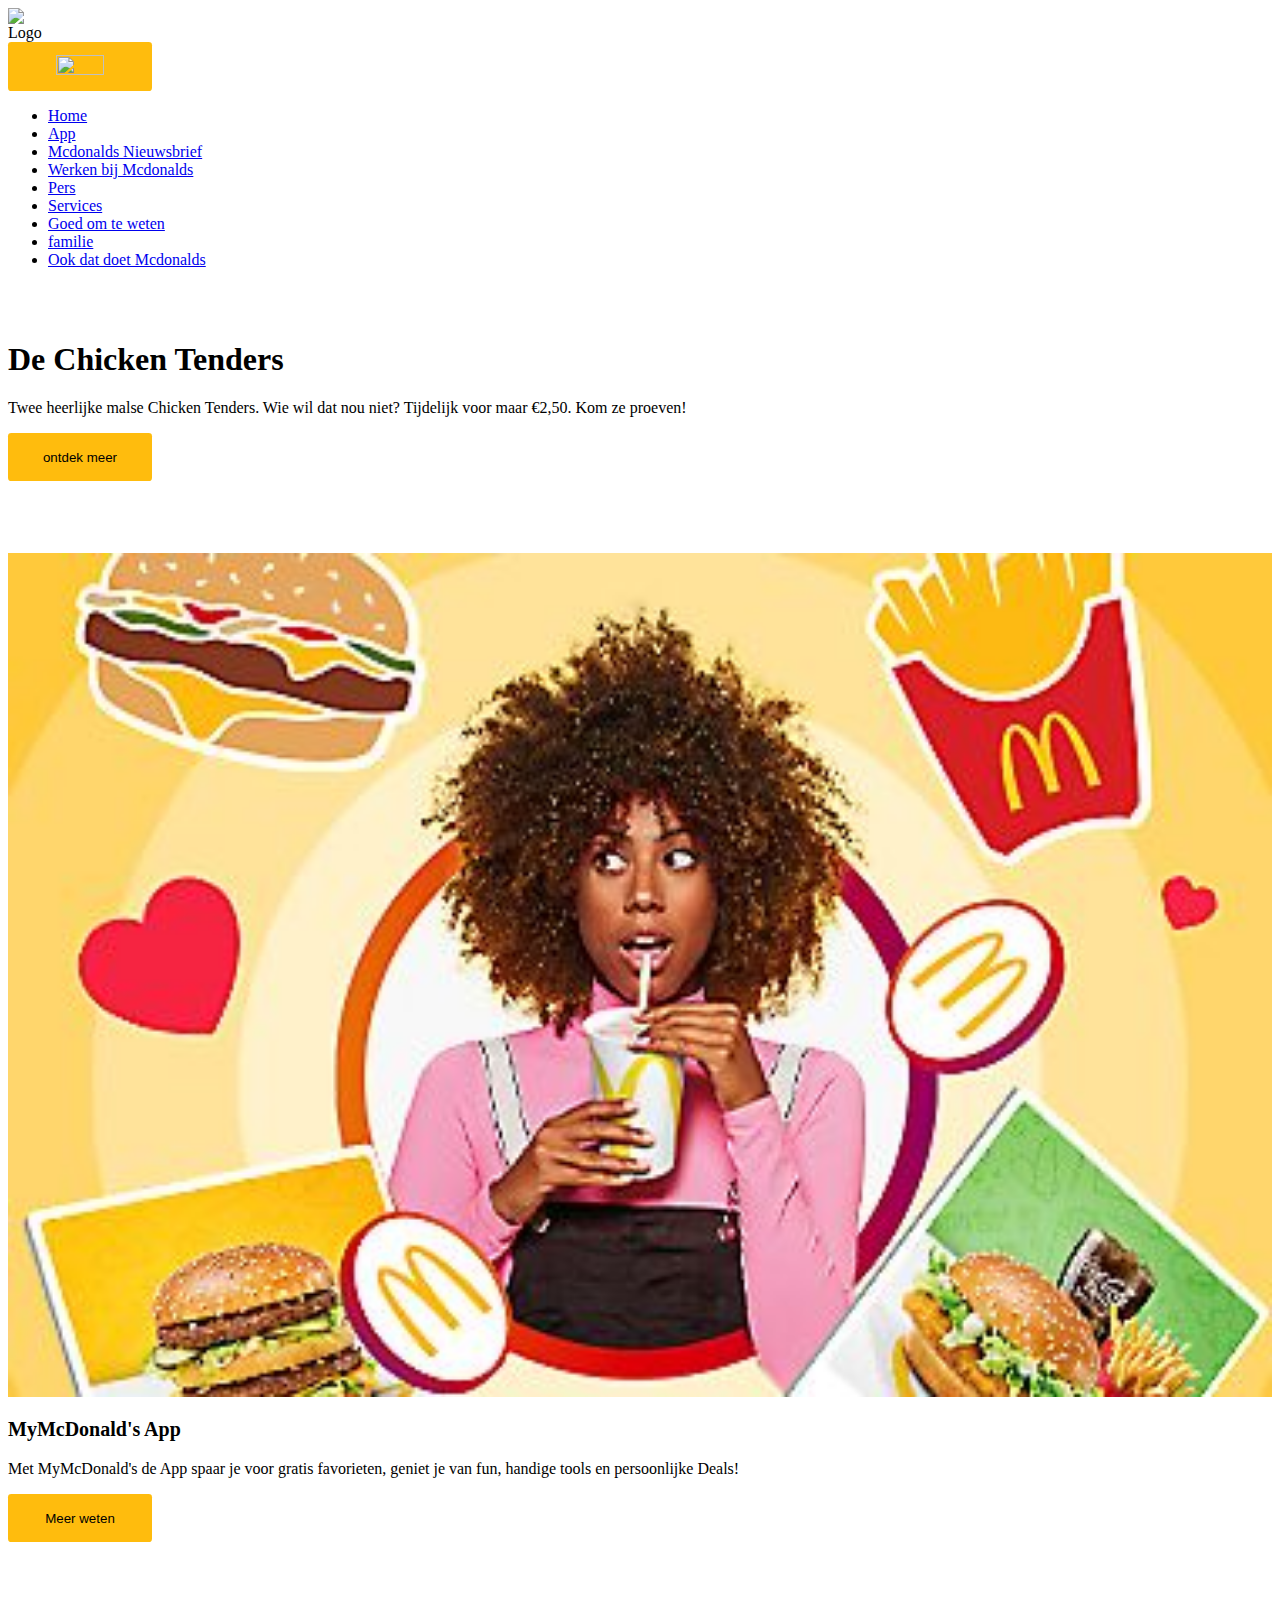
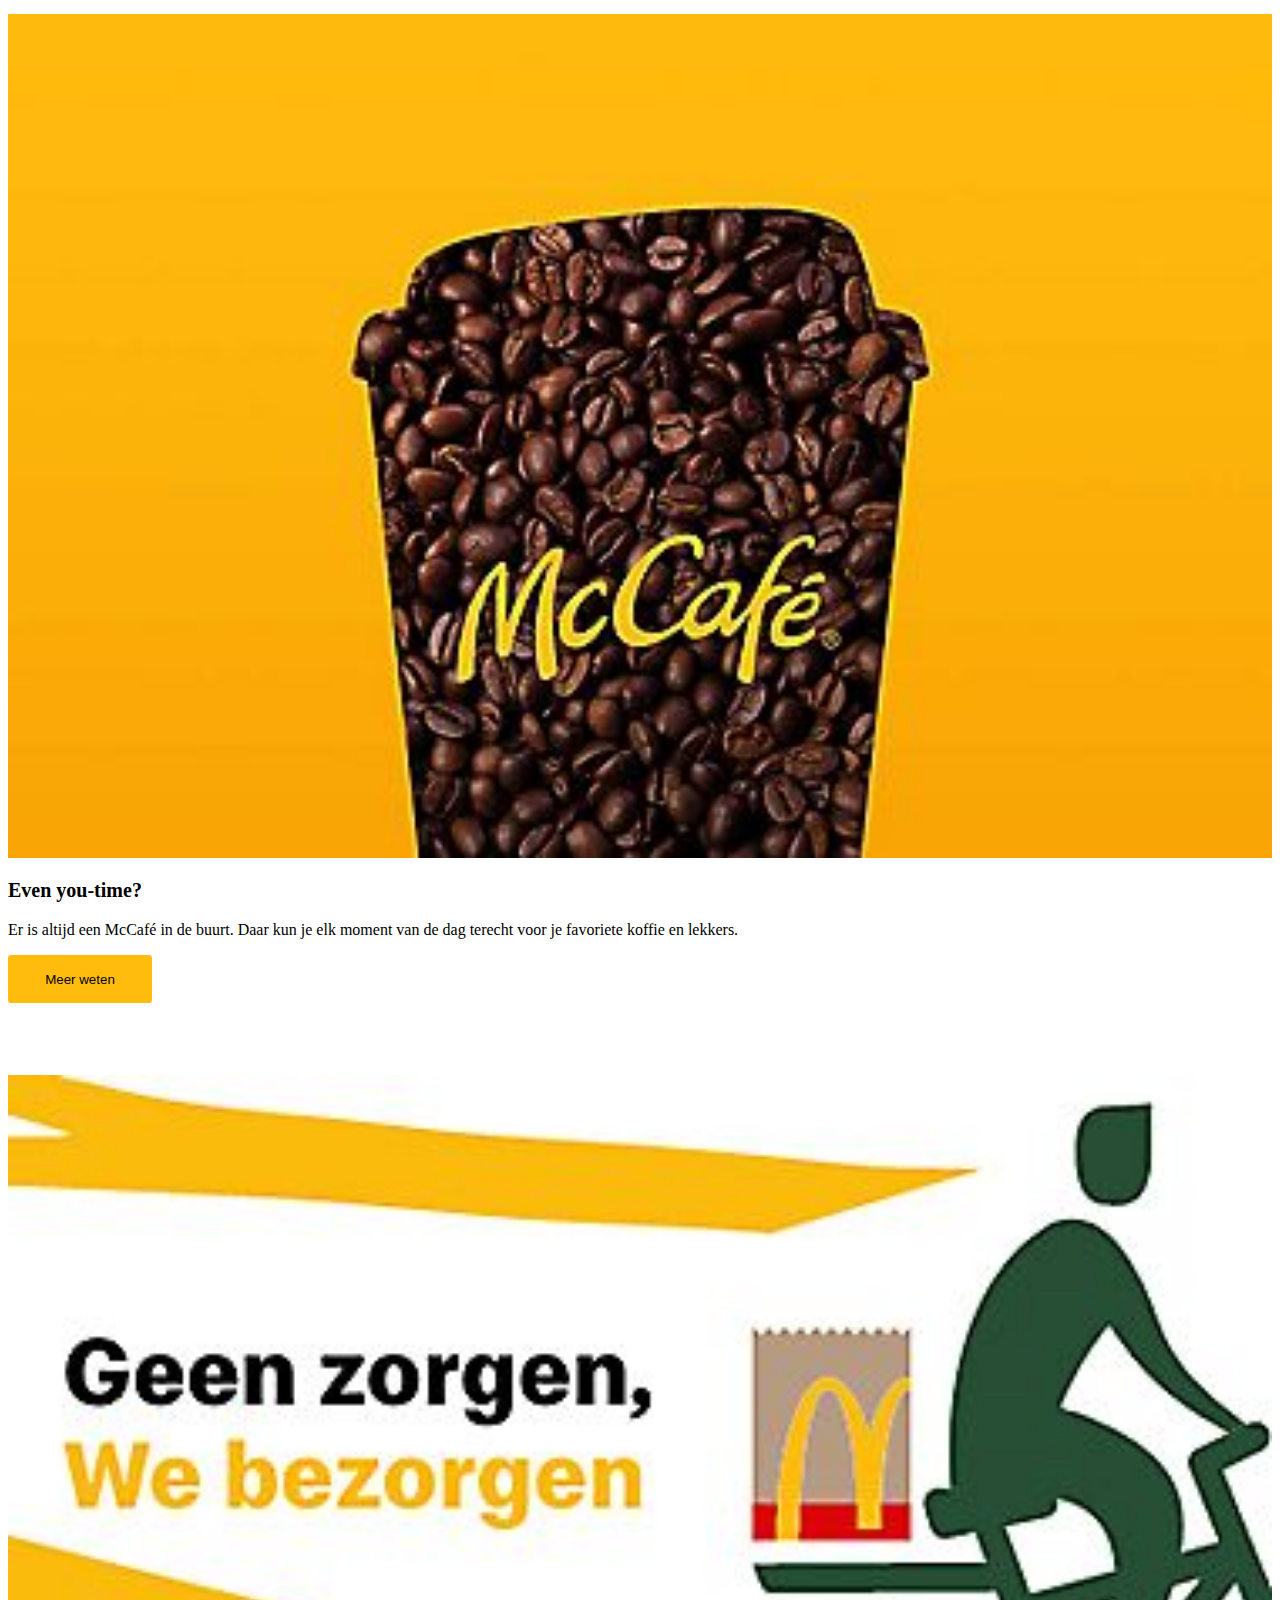
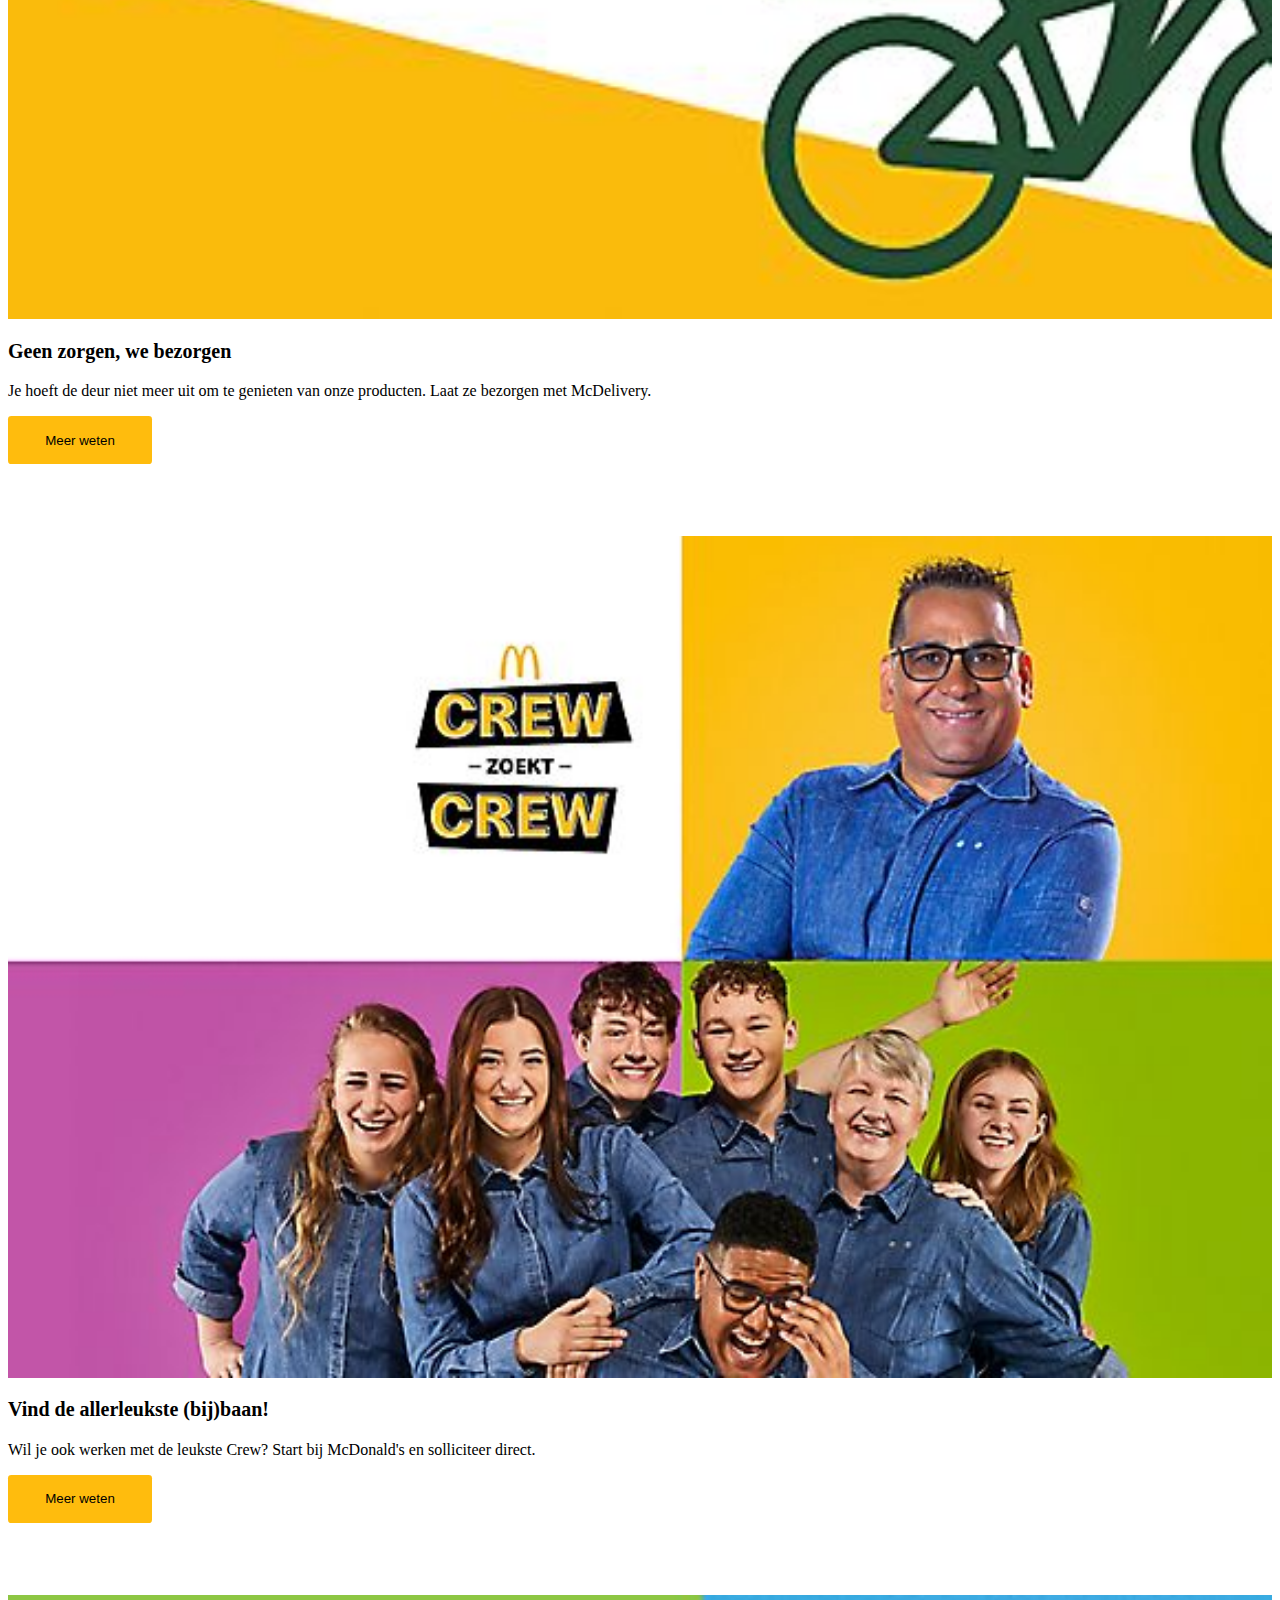
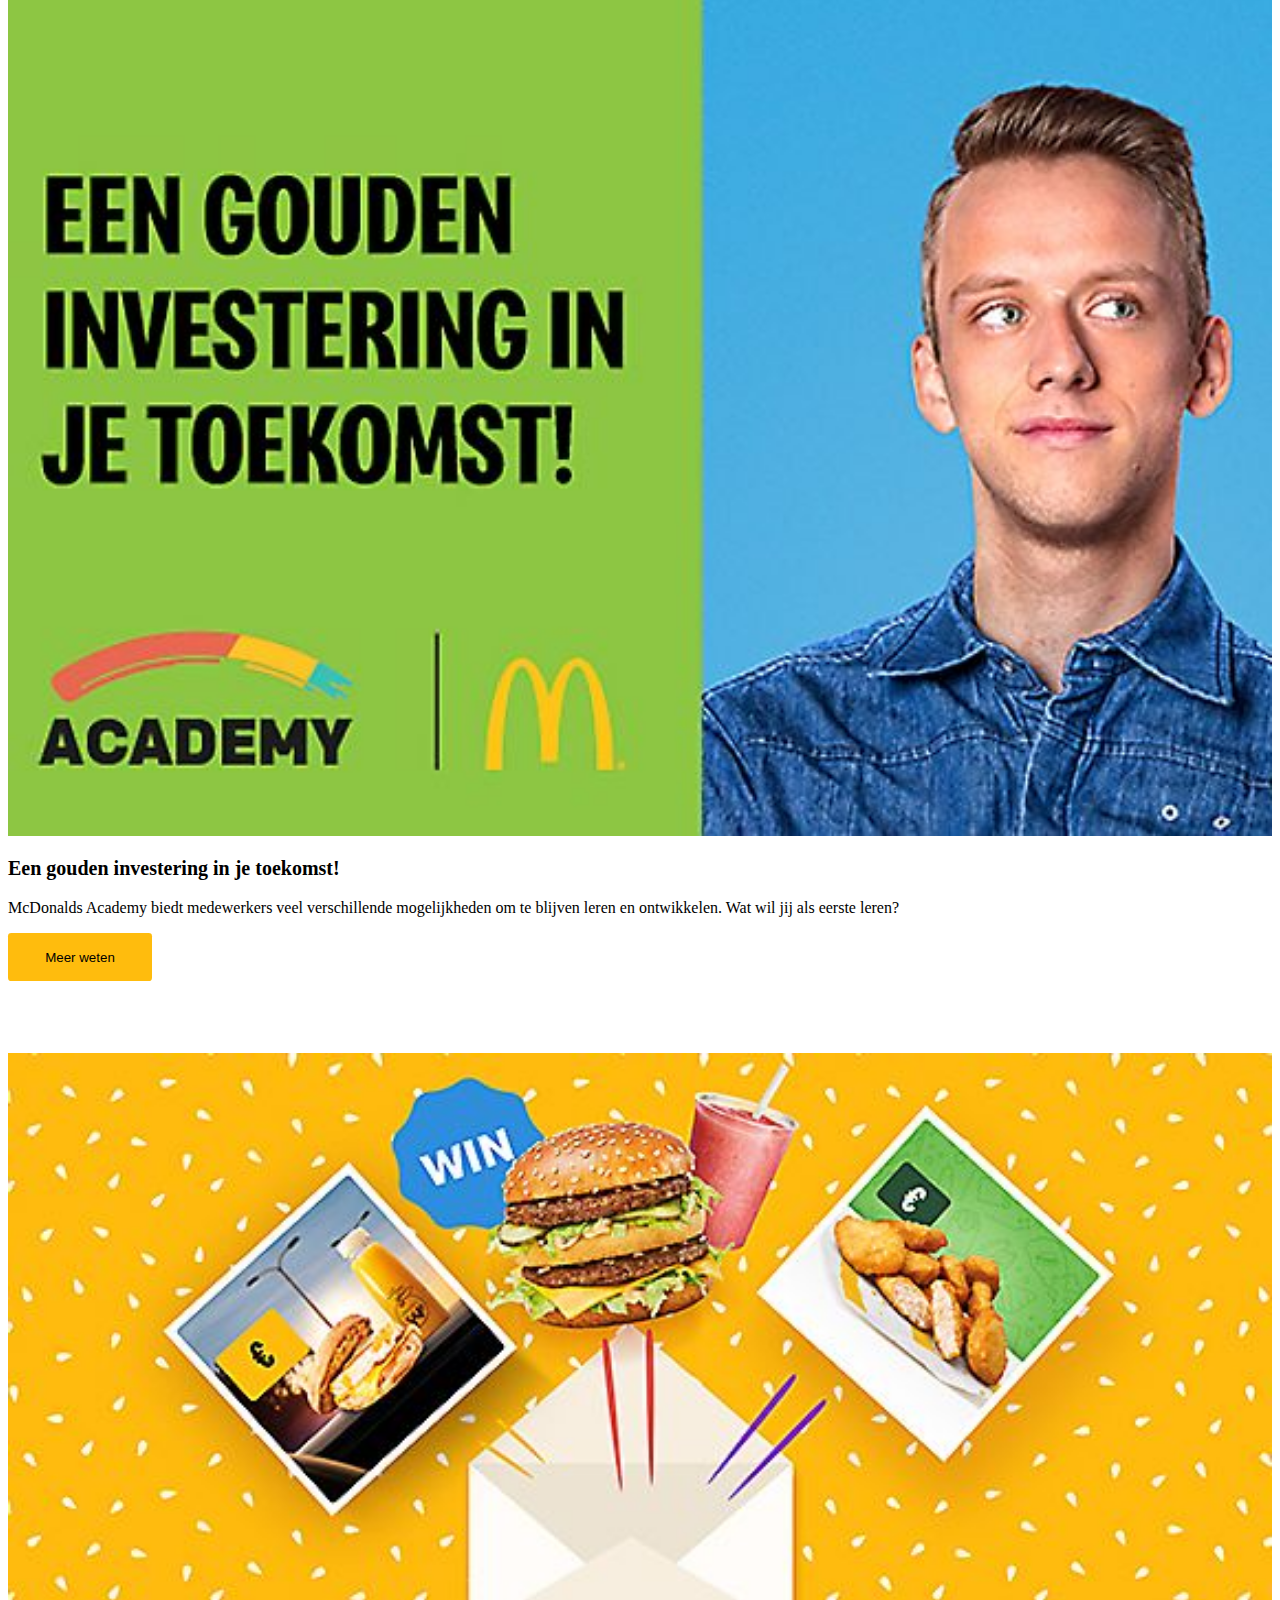
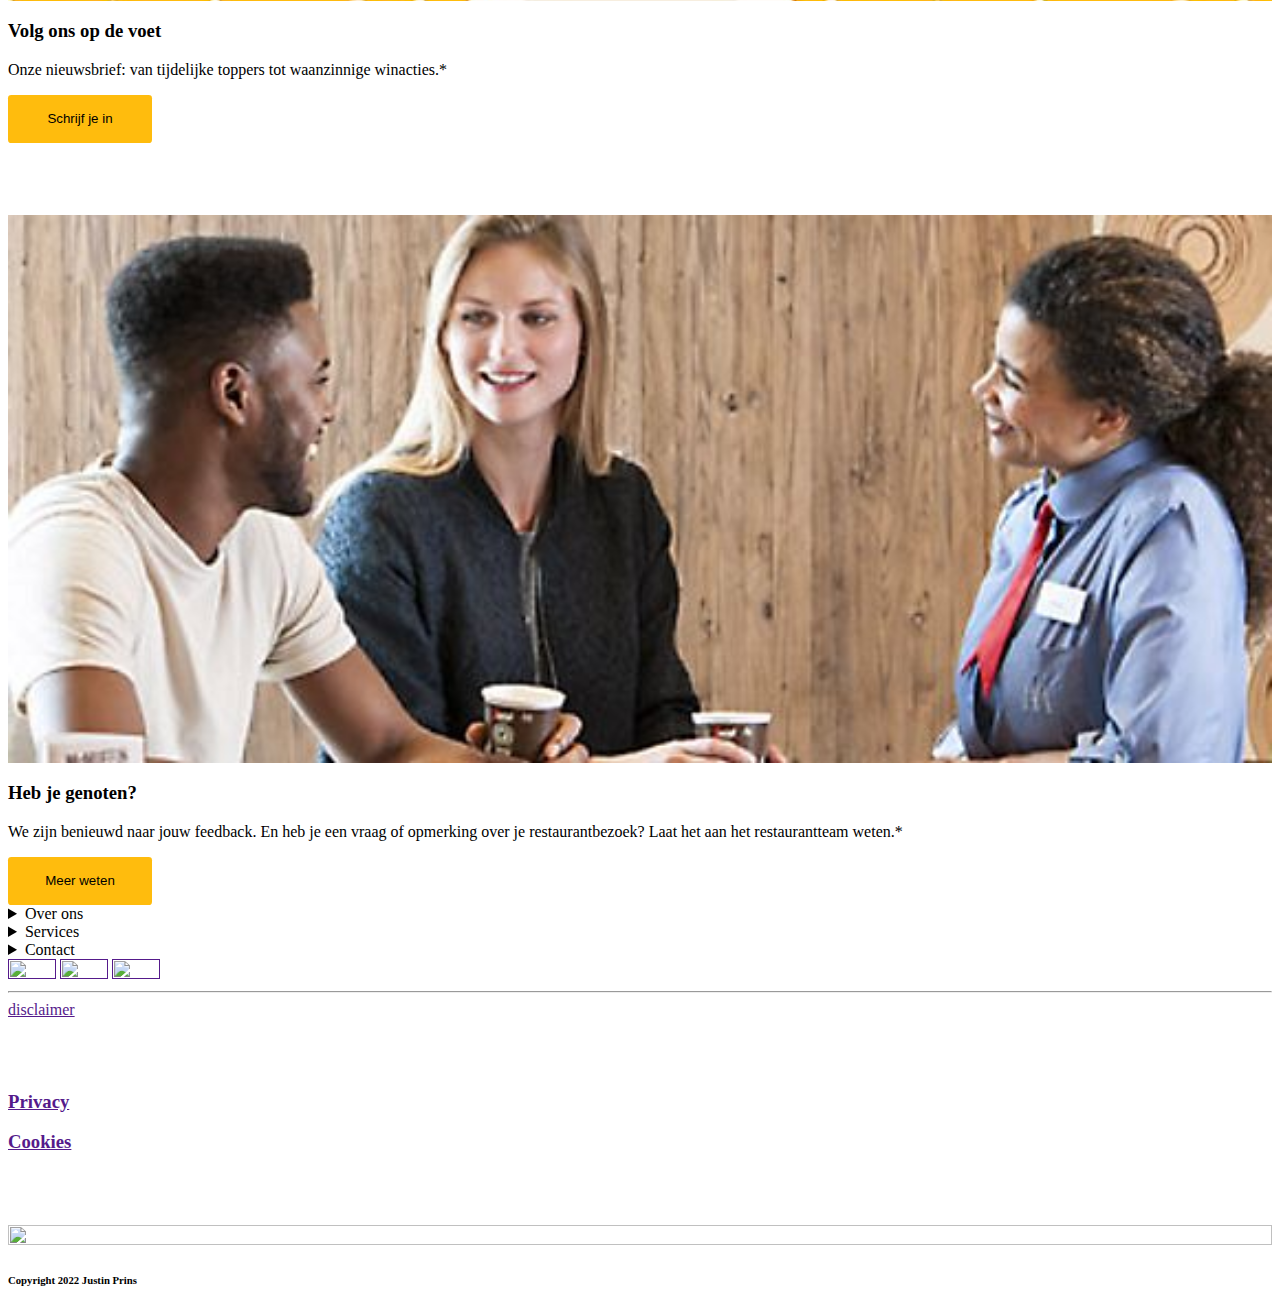
==== commit 33dee63d: "Add files via upload" ====
--- a/index.html
+++ b/index.html
@@ -13,14 +13,12 @@
         <header>
             <nav>
                 <img src="images/Logomc.png" alt="Logo">  
-                <button aria-hidden="true"><img src="images/Hamburger_icon.svg" alt="" /></button>
-                <input type="Typ je tekst" placeholder="Zoekbalk">
             </nav> 
             <nav>
+                <button aria-hidden="true"><img src="images/Hamburger_icon.svg" alt="" /></button>
                 <ul>
-                    <button aria-hidden="true"><img src="https://assets.codepen.io/274456/ui-icon-cross.svg" alt="" />Sluit</button>
-                    <li><a class="active"> App</a></li>
-                    <li><a href="https://www.mcdonalds.com/nl/nl-nl/services/app.html"> Home</a></li>
+                    <li><a class="active" href="index.html"> Home</a></li>
+                    <li><a href="Index2.html">App</a></li>
                     <li><a href="https://www.mcdonalds.com/nl/nl-nl/services/nieuwsbrief.html"> Mcdonalds Nieuwsbrief</a></li>
                     <li><a href="https://www.mcdonalds.com/nl/nl-nl/werkenbij.html"> Werken bij Mcdonalds</a></li>
                     <li><a href="https://www.mcdonalds.com/nl/nl-nl/contact/Newsroom/pers.html"> Pers</a></li>
@@ -138,20 +136,20 @@
 
             <nav class="SocialMedia">
             <a href=""> <img src="images/YoutubeLogo.png" alt=""></a>
-            <a href=""> <img src="images/Instagram logo.svg" alt=""></a>
+            <a href=""> <img src="images/instalogo.svg" alt=""></a>
             <a href=""> <img src="images/Facebook.png" alt=""></a>
             </nav>   
 
             <hr>
             <a class="disclaimer" href="">disclaimer</a>
             <section> 
-                <a href="">Privacy</a>
-                <a href="">Cookies</a>
+                <a href=""> <h3>Privacy</h3></a>
+                <a href=""><h3>Cookies</h3></a>
             </section>
-            </nav> 
-            <section>   
+
+            <section> 
                 <img src="images/Logomc.png" alt="">
-                <p> Copyright 2022 Justin Prins</p>
+                <h6>Copyright 2022 Justin Prins</h6>
             </section>    
         </footer>
 
